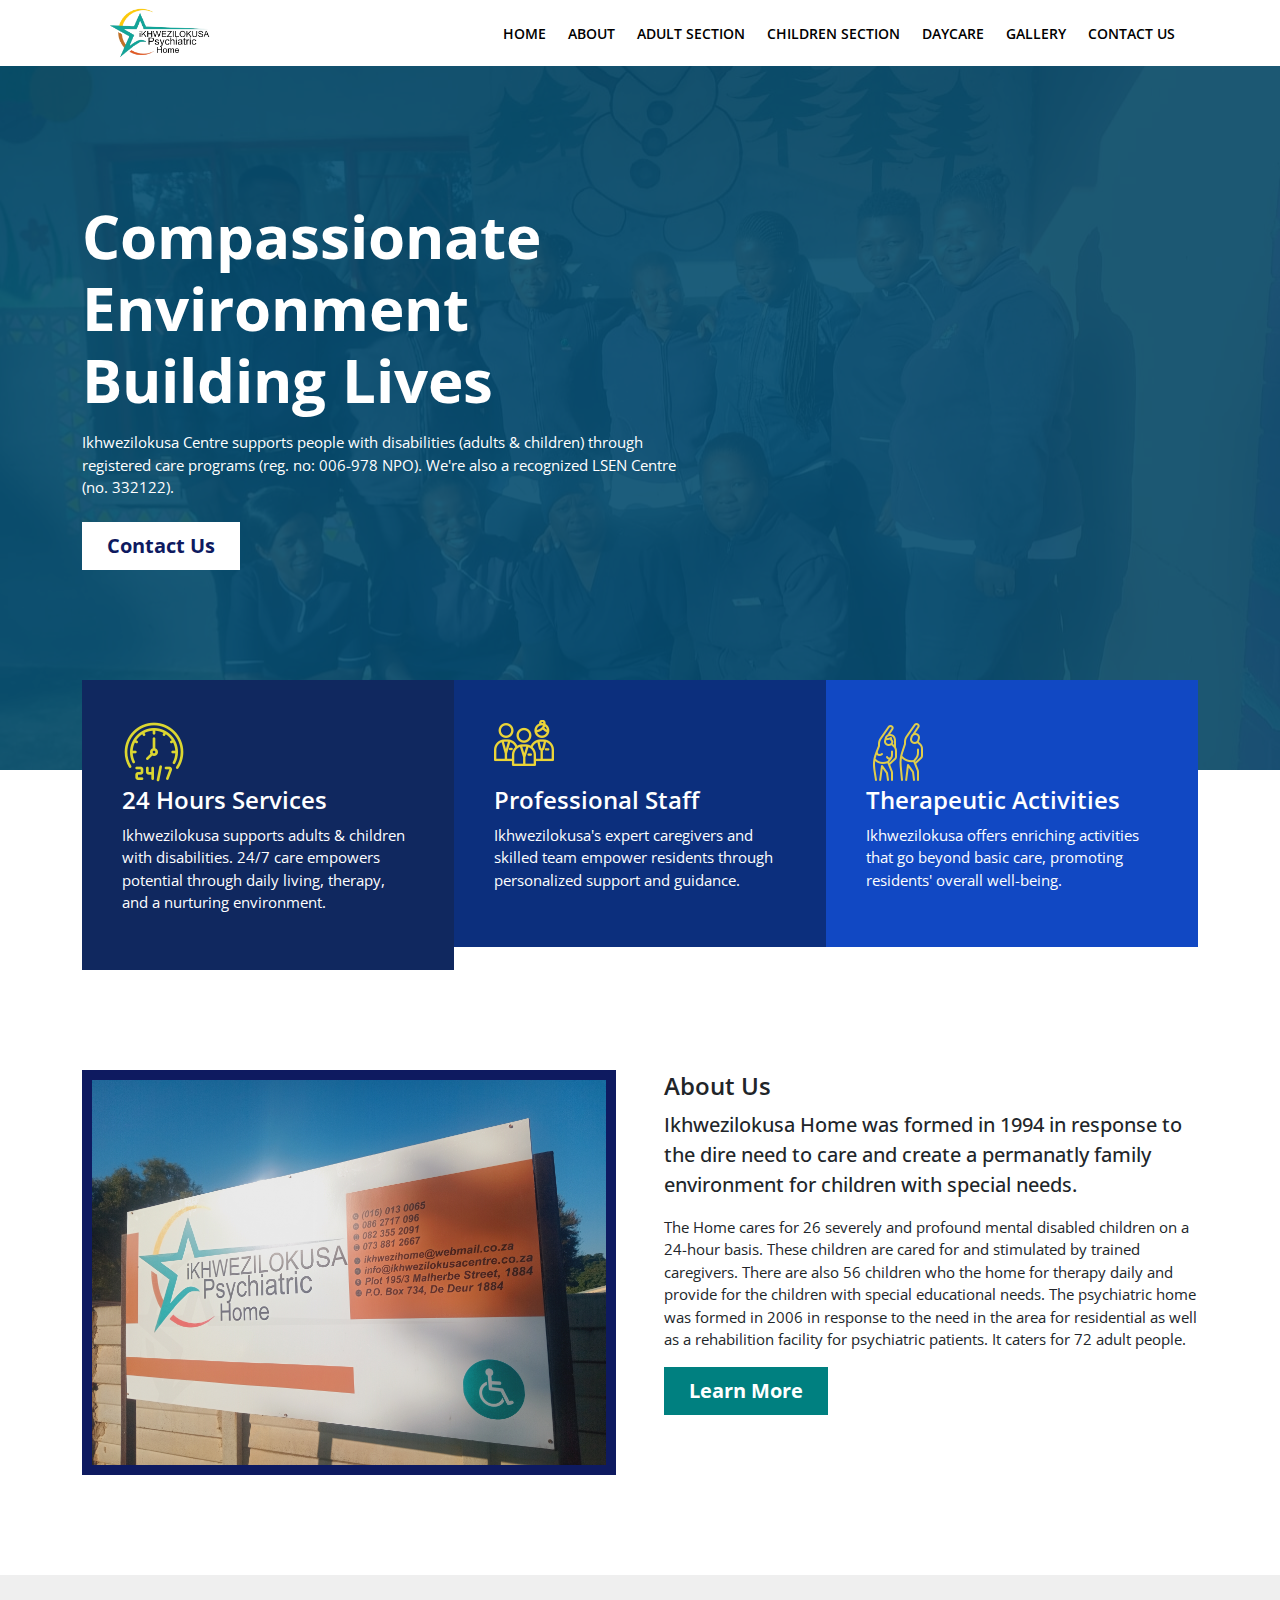
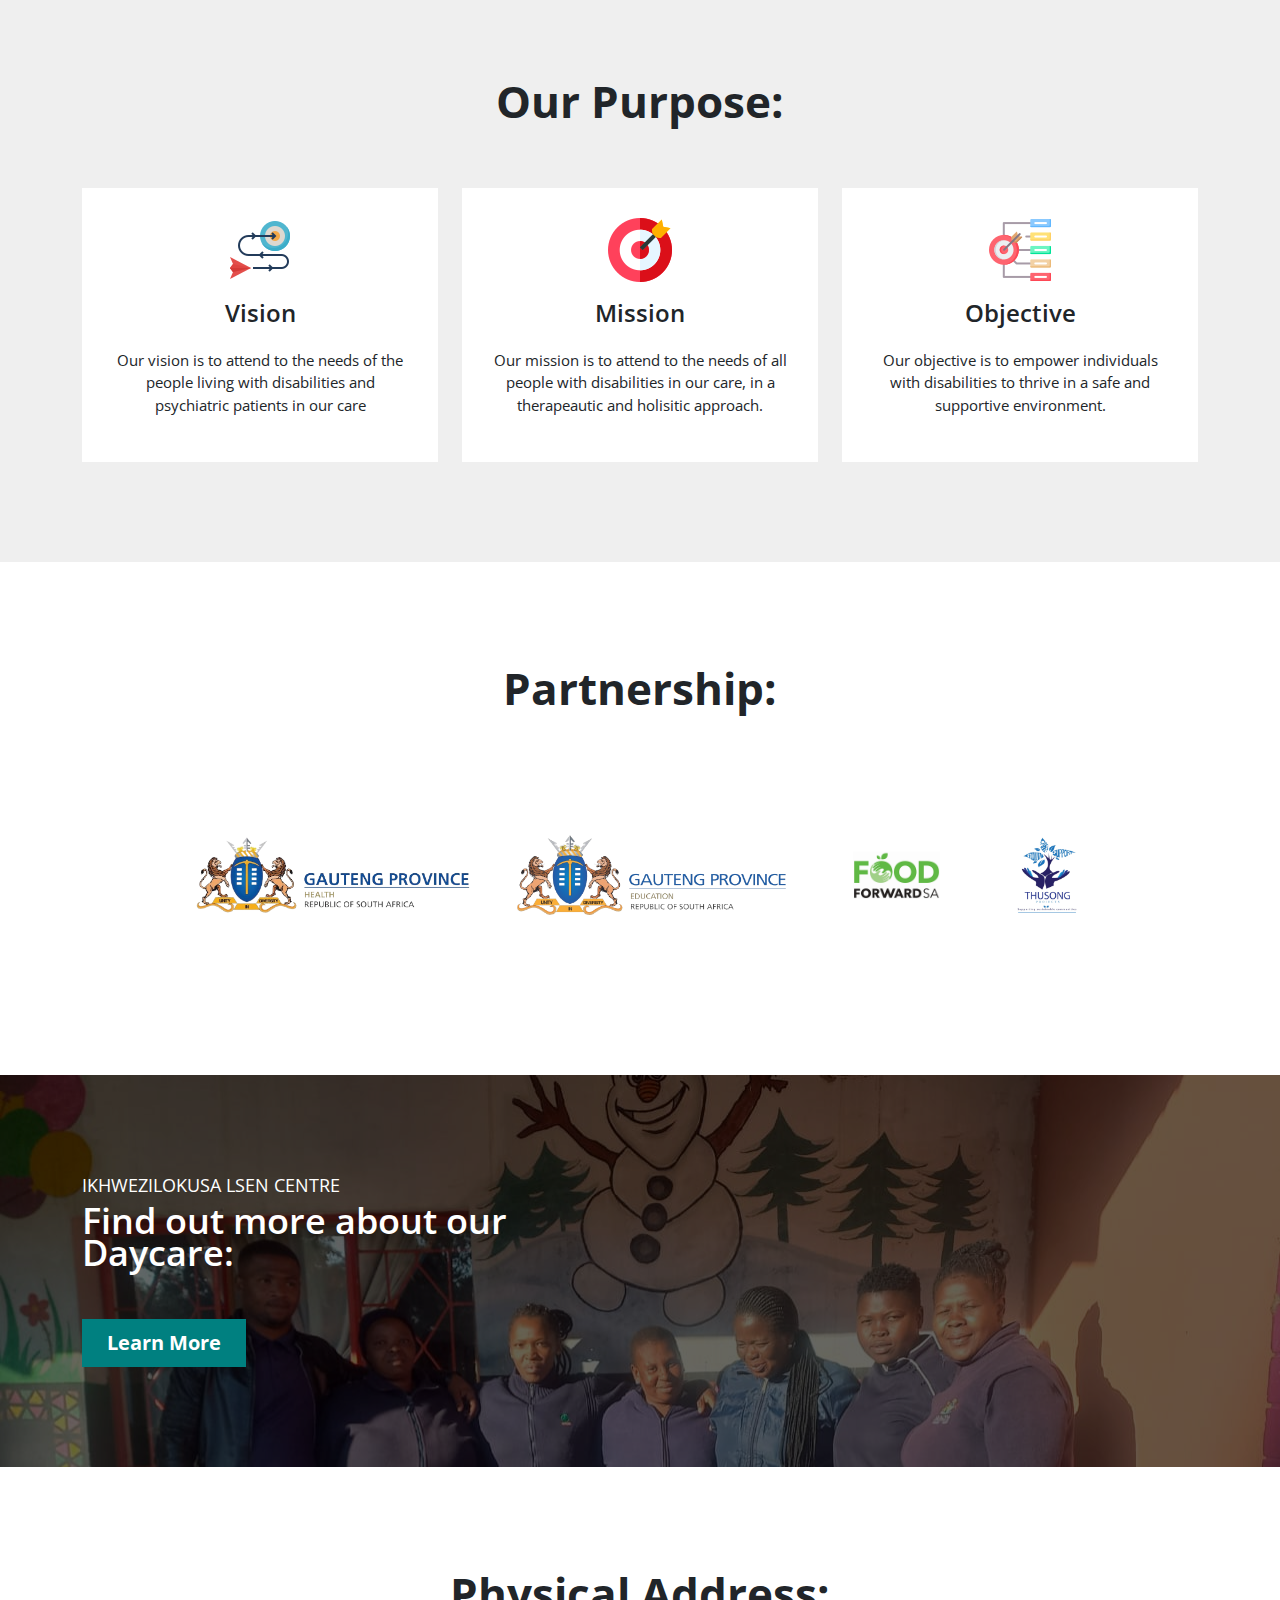
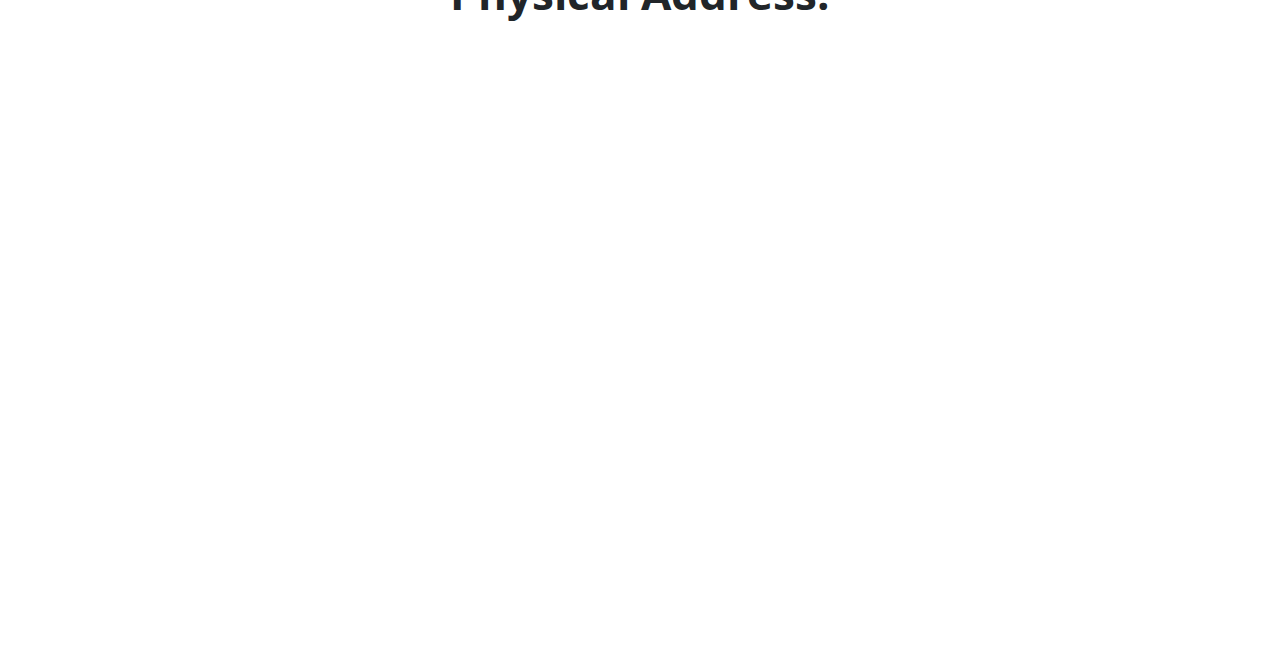
==== index.html @ d89400be "first commit" ====
<!DOCTYPE html>
<html>
  <head>
    <meta charset="utf-8" />
    <!--For responsive		-->
    <meta name="viewport" content="width=device-width, initial-scale=1.0" />

    <title>Ikhwezilokusa</title>
    <link
      rel="shortcut icon"
      href="/images/logo -ikhwezi.png"
      type="image/png"
    />
    <!--Owl Carousel	-->
    <link
      rel="stylesheet"
      href="https://cdnjs.cloudflare.com/ajax/libs/OwlCarousel2/2.3.4/assets/owl.carousel.min.css"
    />
    <link
      rel="stylesheet"
      href="https://cdnjs.cloudflare.com/ajax/libs/OwlCarousel2/2.3.4/assets/owl.theme.default.css"
    />
    <link rel="stylesheet" href="https://cdnjs.cloudflare.com/ajax/libs/font-awesome/6.0.0-beta2/css/all.min.css" integrity="sha512-YWzhKL2whUzgiheMoBFwW8CKV4qpHQAEuvilg9FAn5VJUDwKZZxkJNuGM4XkWuk94WCrrwslk8yWNGmY1EduTA==" crossorigin="anonymous" referrerpolicy="no-referrer" />
    <link
      href="https://fonts.googleapis.com/icon?family=Material+Icons"
      rel="stylesheet"
    />

    <!--Bootstra CSS	-->
    <link rel="stylesheet" href="css/bootstrap.min.css" type="text/css" />

    <!--Custom Style CSS	-->
    <link rel="stylesheet" href="css/style.css" type="text/css" />
  </head>

  <body>
    <!--Start Header	-->
    <header>
      <div class="container">
        <nav class="navbar navbar-expand-lg navbar-light">
          <div class="container-fluid">
            <a class="logos" href="/">
              <img src="images/logo -ikhwezi.png" alt="" />
            </a>
            <button
              class="navbar-toggler"
              type="button"
              data-bs-toggle="collapse"
              data-bs-target="#navbarSupportedContent"
              aria-controls="navbarSupportedContent"
              aria-expanded="false"
              aria-label="Toggle navigation"
            >
              <span class="navbar-toggler-icon"></span>
            </button>
            <div class="collapse navbar-collapse" id="navbarSupportedContent">
              <ul class="navbar-nav ms-auto mb-2 mb-lg-0">
                <li class="nav-item">
                  <a
                    class="nav-link active"
                    aria-current="page"
                    href="#home-section"
                    >Home</a
                  >
                </li>
                <li class="nav-item">
                  <a class="nav-link" href="/about.html">About</a>
                </li>

                <li class="nav-item">
                  <a class="nav-link" href="/adult_section.html">Adult Section</a>
                </li>
                <li class="nav-item">
                  <a class="nav-link" href="/children_section.html"
                    >Children Section</a
                  >
                </li>
                <li class="nav-item">
                  <a class="nav-link" href="#team-section">DAYCARE</a>
                </li>

                 <li class="nav-item">
                  <a class="nav-link" href="#team-section">GALLERY</a>
                </li>

                <li class="nav-item">
                  <a class="nav-link" href="#blog-section">Contact Us</a>
                </li>
              </ul>
            </div>
          </div>
        </nav>
      </div>
    </header>
    <!--End Header	-->

    <!--Start Hero Banner	-->
    <section class="hero-banner" id="home-section">
      <div class="container">
        <div class="row">
          <div class="col-md-12">
            <div class="banner-text-wrap">
              <h1 class="text-white">
                Compassionate Environment <br />
                Building Lives
              </h1>
              <p class="text-white">
                Ikhwezilokusa Centre supports people with disabilities (adults &
                children) through registered care programs (reg. no: 006-978
                NPO). We're also a recognized LSEN Centre (no. 332122).
              </p>
              <a href="#" class="btn btn-white">Contact Us</a>
            </div>
          </div>
        </div>
      </div>
    </section>
    <!--End Hero Banner	-->

    <!--Start Features Section	-->
    <section class="features-section">
      <div class="container">
        <div class="row gx-0">
          <div class="col-md-4">
            <div class="features-box bg1">
              <img src="images/24-hours-support (2).png" alt="" />
              <h3>24 Hours Services</h3>
              <p>
                Ikhwezilokusa supports adults & children with disabilities. 24/7
                care empowers potential through daily living, therapy, and a
                nurturing environment.
              </p>
            </div>
          </div>

          <div class="col-md-4">
            <div class="features-box bg2">
              <img src="images/service.png" alt="" />
              <h3>Professional Staff</h3>
              <p>
                Ikhwezilokusa's expert caregivers and skilled team empower
                residents through personalized support and guidance.
              </p>
            </div>
          </div>

          <div class="col-md-4">
            <div class="features-box bg3">
              <img src="images/old-people.png" alt="" />
              <h3>Therapeutic Activities</h3>
              <p>
                Ikhwezilokusa offers enriching activities that go beyond basic
                care, promoting residents' overall well-being.
              </p>
            </div>
          </div>
        </div>
      </div>
    </section>
    <!--End Features Section	-->

    <!--	Start About Section-->
    <section class="about-section" id="about-section">
      <div class="container">
        <div class="row gx-5">
          <div class="col-md-6">
            <div class="about-media">
              <img src="images/dedeur.jpg" alt="" />
            </div>
          </div>

          <div class="col-md-6">
            <div class="about-info">
              <h3>About Us</h3>
              <p class="lead">
                Ikhwezilokusa Home was formed in 1994 in response to the dire
                need to care and create a permanatly family environment for
                children with special needs.
              </p>
              <p>
                The Home cares for 26 severely and profound mental disabled
                children on a 24-hour basis. These children are cared for and
                stimulated by trained caregivers. There are also 56 children who
                the home for therapy daily and provide for the children with
                special educational needs. The psychiatric home was formed in
                2006 in response to the need in the area for residential as well
                as a rehabilition facility for psychiatric patients. It caters
                for 72 adult people.
              </p>

              <a href="#" class="btn btn-primary">Learn More</a>
            </div>
          </div>
        </div>
      </div>
    </section>
    <!--	End About Section-->

    <!--Start services Section-->
    <section class="services-section" id="services-section">
      <div class="container">
        <div class="row">
          <div class="col-md-12">
            <h2 class="section-title text-center">Our Purpose:</h2>
          </div>

          <div class="col-md-4">
            <div class="services-box">
              <img src="images/target (1).png" alt="" />
              <h3>Vision</h3>
              <p>
                Our vision is to attend to the needs of the people living with disabilities and psychiatric patients in our care  
              </p>
            </div>
          </div>

          <div class="col-md-4">
            <div class="services-box">
              <img src="images/target.png" alt="" />
              <h3>Mission</h3>
              <p>
               Our mission is to attend to the needs of all people with disabilities in our care, in a therapeautic and holisitic approach.
              </p>
            </div>
          </div>

          <div class="col-md-4">
            <div class="services-box">
              <img src="images/objective.png" alt="" />
              <h3>Objective</h3>
              <p>
                Our objective is to empower individuals with disabilities to thrive in a safe and supportive environment.
              </p>
            </div>
          </div>

       
          </div>
        </div>
      </div>
    </section>
    <!--End services Section-->

    

    <!--Start Team Section	-->

    <section class="team-section" id="team-section">
      <div class="container">
        <div class="row">
          <div class="col-md-12">
            <h2 class="section-title text-center">Partnership: </h2>
          </div>
          <div class="logoz">
            <div class="logos-slide">

              <img src="/images/gauteng-health_37_orig-removebg-preview.png" alt="Mental health" />

              <img src="/images/GDE-Logo_2019-removebg-preview.png" alt="GDE" />

              <img src="/images/food-forward.png" alt="Food Forward">

              <img src="/images/thusong.png" alt="Thusong">
            </div>
          </div>
     
        </div>
      </div>
    </section>
    <!--End Team Section	-->

    <!--Start Booking Section-->

    <section class="booking-section bg-overlay" id="booking-section">
      <div class="container">
        <div class="row">
          <div class="col-md-6">
            <div class="form-col">
              <h4>Ikhwezilokusa LSEN Centre</h4>
              <!-- <h3>Get Free Consultation</h3> -->
              <h3>
                Find out more about our Daycare: 
              </h3>
              <a href="#" class="btn btn-primary">Learn More</a>
            </div>

      
          </div>
        </div>
      </div>
    </section>

    <!--End Booking Section-->

    <!--Start Blog 	-->
    <section  class = "team-section">
      
      <div class = "container">
        <div class="col-md-12">
          <h2 class="section-title text-center">Physical Address:</h2>
        </div>
          <div class = "contact-left">
            <div class="block">
              <iframe src="https://www.google.com/maps/embed?pb=!1m18!1m12!1m3!1d3569.7612007433677!2d27.929897076328118!3d-26.52780357723318!2m3!1f0!2f0!3f0!3m2!1i1024!2i768!4f13.1!3m3!1m2!1s0x1e94ff78c5bd7131%3A0x7138de7e9a053150!2sMalherbe%20Rd%2C%20The%20De%20Deur%20Estates%2C%201884!5e0!3m2!1sen!2sza!4v1716122126871!5m2!1sen!2sza" width="600" height="450" style="border:0;" allowfullscreen="" loading="lazy" referrerpolicy="no-referrer-when-downgrade"></iframe>
            </div>
              
          </div>
        
      </div>
  </section>
    <!--End Blog 	-->



    <!--Script-->

    <script src="js/jquery-3.4.1.min.js" type="text/javascript"></script>

    <!--Bootstra JS	-->
    <script src="js/bootstrap.min.js" type="text/javascript"></script>

    <!--Owl Carousel	-->
    <script
      src="https://cdnjs.cloudflare.com/ajax/libs/OwlCarousel2/2.3.4/owl.carousel.min.js"
      type="text/javascript"
    ></script>

    <!--Custom JS	-->
    <script src="js/custom.js" type="text/javascript"></script>

    <script>
      $(".reviews-slide").owlCarousel({
        loop: true,
        margin: 10,
        nav: false,
        responsive: {
          0: {
            items: 1,
          },
          600: {
            items: 1,
          },
          1000: {
            items: 1,
          },
        },
      });
    </script>
  </body>
</html>
---- css/style.css ----
@import url("https://fonts.googleapis.com/css2?family=Open+Sans:ital,wght@0,300;0,400;0,600;0,700;0,800;1,300;1,400;1,600;1,700;1,800&display=swap");
@import url("https://cdnjs.cloudflare.com/ajax/libs/font-awesome/4.7.0/css/font-awesome.min.css");

:root {
  --bg-primary: teal;
  --color-primary: #0e1a60;
}

body {
  font-family: "Open Sans", sans-serif;
  margin: 0px;
  padding: 0px;
  font-size: 15px;
}
a,
a:hover,
a:focus {
  text-decoration: none;
}
ul {
  margin: 0px;
  padding: 0px;
}
li {
  list-style: none;
}
img {
  max-width: 100%;
}
h1,
h2,
h3,
h4,
h5,
h6 {
  font-weight: 700;
}
h2 {
  font-size: 44px;
  margin-bottom: 15px;
}
h3 {
  font-size: 24px;
  line-height: 32px;
  font-weight: 600;
}
section,
.container {
  position: relative;
}
.lead {
  font-weight: 500;
}

.logos {
  display: flex;
  align-items: center; /* Center logo vertically within navbar */
}

.logos img {
  width: auto; /* Allow logo to scale based on content */
  height: 50px; /* Set a fixed height for the logo */
  margin: 0 1rem; /* Adjust margins as needed */
}

/*Header*/

header {
  background: #fff;
  position: absolute;
  width: 100%;
  z-index: 1;
}
header .navbar-expand-lg .navbar-nav .nav-link {
  color: #000000;
  font-size: 16px;
  font-weight: 600;
  text-transform: uppercase;
  padding: 10px 24px;
}

header .navbar-expand-lg .navbar-nav .nav-link:hover {
  color: #866909;
  cursor: pointer;
}

.navbar-light .navbar-nav .nav-link.active,
.navbar-light .navbar-nav .show > .nav-link {
  color: #000000;
}
.navbar-light .navbar-nav .nav-link:focus,
.navbar-light .navbar-nav .nav-link:hover {
  color: #000000;
}

/*Hero Banner*/

.hero-banner {
  background: url("../images/IMG-20240430-WA0004.jpg") no-repeat;
  background-size: cover;
  padding: 200px 0px;
  min-height: 500px;
  position: relative;
}
.hero-banner:before {
  content: "";
  position: absolute;
  width: 100%;
  height: 100%;
  left: 0;
  right: 0;
  top: 0;
  bottom: 0;
  background: rgba(5, 77, 111, 0.91);
}
.banner-text-wrap h1 {
  font-size: 60px;
  font-weight: 700;
}

.btn {
  padding: 8px 24px;
  border-radius: 0px;
  font-size: 20px;
  font-weight: 700;
}

.btn-white {
  background: #fff;
  color: var(--color-primary);
}
.banner-text-wrap {
  max-width: 600px;
}

.banner-text-wrap p {
  margin-bottom: 23px;
  margin-top: 15px;
}

/*Features Section*/
section.features-section {
  margin-top: -90px;
}
.bg1 {
  background: #10285f;
}

.bg2 {
  background: #0c2f7d;
}

.bg3 {
  background: #1148c3;
}

.features-box h3,
.features-box p {
  color: #fff;
}

.features-box {
  padding: 40px;
}

/*About Section*/

section.about-section {
  padding: 100px 0px;
}

.btn-primary {
  background-color: var(--bg-primary);
  border-color: var(--bg-primary);
}
.about-media {
  border: 10px solid var(--color-primary);
}

/*Services Section*/

.section-title {
  margin-bottom: 60px;
}

section.services-section {
  padding: 100px 0px 50px;
  background: #efefef;
}

.services-box {
  background: #fff;
  padding: 30px;
  margin-bottom: 50px;
  text-align: center;
}

.services-box h3 {
  margin: 15px 0px 20px;
}

/*reviews Section*/

.reviews-section {
  background: url("../images/ikwezi.jpg") no-repeat;
  background-size: cover;
  object-fit: contain;
}
.review-media {
  width: 100%;
}

.review-media img {
  width: 100px !important;
  border-radius: 50% !important;
  display: inline-block !important;
}
.bg-overlay:before {
  content: "";
  position: absolute;
  width: 100%;
  height: 100%;
  left: 0;
  top: 0;
  bottom: 0;
  background: rgba(0, 0, 0, 0.6);
}

.reviews-section {
  padding: 100px 0px;
}

.reviews-section h2 {
  color: #fff;
  text-align: center;
}

.review-box {
  color: #fff;
  text-align: center;
  max-width: 700px;
  margin: 0px auto;
}

.review-box p {
  font-size: 18px;
  margin: 26px 0px 26px;
}

.review-box h4 {
  text-transform: uppercase;
}

.review-box h5 {
  font-weight: 500;
  font-size: 14px;
}

/*team Section*/

section.team-section {
  padding: 100px 0px;
}

.team-box {
}

.team-info {
  text-align: center;
}

.team-info h3 {
  margin-top: 26px;
  margin-bottom: 0;
}

ul.team-social li {
  display: inline-block;
}

ul.team-social li a {
  width: 35px;
  height: 35px;
  border: 1px solid var(--color-primary);
  display: inline-block;
  text-align: center;
  line-height: 35px;
  color: var(--color-primary);
}

/*Booking Section*/

.booking-section {
  background: url("../images/IMG-20240430-WA0004.jpg") no-repeat;
  background-size: cover;
  padding: 100px 0px;
}
.form-control {
  border-radius: 0;
  height: 60px;
}

.form-group {
  margin-bottom: 10px;
}

textarea {
  height: 224px !important;
}

.form-col h4 {
  text-transform: uppercase;
  color: #fff;
  font-size: 18px;
  font-weight: 400;
}

.form-col h3 {
  font-size: 36px;
  color: #fff;
  margin: 7px 0px 50px;
}

.form-col p {
  font-size: 36px;
  color: #fff;
  margin: 7px 0px 50px;
}

/*Blog Section*/

section.blog-section {
  padding: 100px 0px;
}

.blog-info h3 a {
  color: #000;
}

ul.meta li {
  display: inline-block;
}

.blog-info p {
  margin-top: 20px;
}

.blog-media {
  margin-bottom: 17px;
}

.blog-box {
  padding: 20px;
  box-shadow: 0px 0px 10px rgba(0, 0, 0, 0.11);
}

/*Footer */

footer {
  background: var(--bg-primary);
  padding: 100px 0px;
  color: #fff;
}

ul.footer-address li i {
  position: absolute;
  left: 0;
  top: 10px;
  font-size: 22px;
}

ul.footer-address li {
  position: relative;
  padding-left: 35px;
}

ul.footer-address li a {
  color: #fff;
}

.footer-widget h3 {
  margin-bottom: 30px;
}

ul.footer-menu li a {
  color: #fff;
  font-size: 16px;
  margin-bottom: 8px;
  display: inline-block;
}

/*Responsive css*/

@media (min-width: 992px) and (max-width: 1400px) {
  header .navbar-expand-lg .navbar-nav .nav-link {
    padding: 10px 11px;
    font-size: 14px;
  }
}

@media (max-width: 991px) {
  .navbar-toggler-icon {
    background: #fff;
    padding: 20px;
  }

  .navbar-toggler:focus {
    box-shadow: none;
  }
  .reviews-section {
    padding: 40px 0px;
  }

  .section-title {
    font-size: 26px;
    margin-bottom: 30px;
  }

  .review-box p {
    font-size: 15px;
  }

  .banner-text-wrap h1 {
    font-size: 39px;
  }
  .team-box {
    margin-bottom: 40px;
  }
  .hero-banner {
    padding: 137px 0px;
    min-height: auto;
  }

  .booking-section {
    padding: 40px 0px;
  }

  footer {
    padding: 40px 10px;
  }

  section.blog-section {
    padding: 40px 0px;
  }

  section.team-section {
    padding: 30px 0px;
  }

  section.services-section {
    padding: 30px 0px;
  }

  .services-box {
    margin-bottom: 20px;
  }

  .about-media {
    margin-bottom: 30px;
  }

  .features-box {
    margin-bottom: 30px;
  }

  section.about-section {
    padding: 30px 0px 40px;
  }
}

/* banner */

.banner {
  background-color: teal; /* Teal green background */
  display: flex; /* Center content horizontally */
  justify-content: center; /* Horizontally center icons and text */
  padding: 1rem; /* Add some padding for better spacing */
}

.banner-content {
  text-align: center; /* Center text vertically */
}

.banner__icon {
  display: inline-block; /* Allow icons to stay next to text */
  margin-right: 1rem; /* Space between icon and text */
  font-size: 1.2rem; /* Adjust icon size as needed */
  color: white; /* White icons for visibility */
}

.banner__text {
  display: flex; /* Make text elements behave like a row */
  flex-wrap: wrap; /* Wrap text to next line on mobile */
  justify-content: center; /* Center text horizontally */
  align-items: center; /* Vertically center text elements */
}

.banner__text span {
  margin-right: 2rem; /* More spacing between text elements */
  color: white; /* White text */
}

/* Media query for responsive design (adjust breakpoints as needed) */
@media only screen and (max-width: 768px) {
  .banner__text span {
    margin-right: 1rem; /* Reduce spacing on smaller screens */
    font-size: 0.8rem; /* Adjust font size for smaller screens */
  }
}

/* Base styles */
.logoz {
  overflow: hidden;
  padding: 60px 0;
  background: white;
  display: flex;
  justify-content: center; /* Center the items horizontally */
}

.logos-slide {
  white-space: nowrap;
  animation: slide 5s linear infinite; /* Adjust timing as needed */
}

.logos-slide img {
  height: 80px;
  margin: 0 20px; /* Adjust margin as needed */
}

/* Media queries for responsiveness */
@media only screen and (max-width: 768px) {
  .logos-slide img {
    height: 60px; /* Decrease the height for smaller screens */
    margin: 0 10px; /* Adjust margin as needed */
  }
}

@media only screen and (max-width: 576px) {
  .logoz {
    padding: 40px 0; /* Decrease padding for smaller screens */
  }

  .logos-slide img {
    height: 50px; /* Decrease the height further for smaller screens */
    margin: 0 5px; /* Adjust margin as needed */
  }
}

.contact-left iframe {
  width: 450px;
  height: 450px;
  -o-object-fit: cover;
  object-fit: cover;
}

.block {
  flex: 1; /* Blocks take up equal width */
  padding: 10px;
  margin: 5px;
  border: 1px solid #ffffff;
  border-radius: 5px;
  background-color: hsl(0, 0%, 100%);
  text-align: center;
}

.rowzay {
  width: 80%;
  max-width: 1170px;
  display: grid;
  grid-template-columns: repeat(2, 1fr);
  grid-gap: 50px;
  overflow-x: hidden;
  padding: 1rem 0;
}

.rowzay .imgWrapper {
  width: 100%;
  height: auto;  /* Adjust height as needed */
  overflow: hidden;
  margin: 0 auto;  /* Center image on mobile */
}

.rowzay .imgWrapper img {
  width: 100%;
  height: 100%;
  object-fit: cover;
  transition: 0.3s;
}

.rowzay .imgWrapper:hover img {
  transform: scale(1.25);
}

.rowzay .contentWrapper {
  width: 100%;
  display: flex;
  justify-content: center;
  align-items: center;
  padding-left: 30px;
}

.rowzay .contentWrapper span.textWrapper {
  display: block;
  font-size: 20px;
  text-transform: capitalize;
  display: flex;
  justify-content: flex-start;
  align-items: center;
  gap: 15px;
  margin-bottom: 20px;
}

.rowzay .contentWrapper span.textWrapper span {
  display: inline-block;
  background: #383f47;
  width: 70px;
  height: 5px;
}

.rowzay .contentWrapper h2 {
  font-size: 40px;
  font-weight: 700;
  color: #383f47;
  padding-bottom: 20px;
}

.rowzay .contentWrapper p {
  font-size: 16px;
  line-height: 25px;
  padding-bottom: 25px;
}

@media (max-width: 991px) {
  .rowzay {
    grid-template-columns: 1fr;
    grid-gap: 50px;
  }

  .rowzay .contentWrapper {
    padding-left: 0;
  }
}

@media (max-width: 768px) {
  .rowzay {
    width: 90%;
  }

  .rowzay .contentWrapper h2 {
    font-size: 30px;
    padding-bottom: 20px;
  }

  .rowzay .contentWrapper p {
    line-height: 24px;
  }
}


@media (max-width:575px){

  .rowzay .contentWrapper {
    display: flex;  /* Use flexbox for mobile */
    justify-content: center;  /* Center button horizontally */
    align-items: center;  /* Center button vertically (optional) */
    padding-left: 0;  /* Remove left padding on mobile */
  }
  

  .rowzay .contentWrapper a {
    font-size: 15px;
    padding: 15px 40px;
  }
  .rowzay .contentWrapper h2 {
    font-size: 25px;
    text-align: center;
  }

  .rowzay .contentWrapper p {
    font-size: 15px;
    line-height: 22px;
    text-align: center;
  }

  .rowzay .contentWrapper a{
    font-size: 15px;
    padding: 15px 40px;
    align-items: center;
  }
}

hr{
  margin:60px;
}
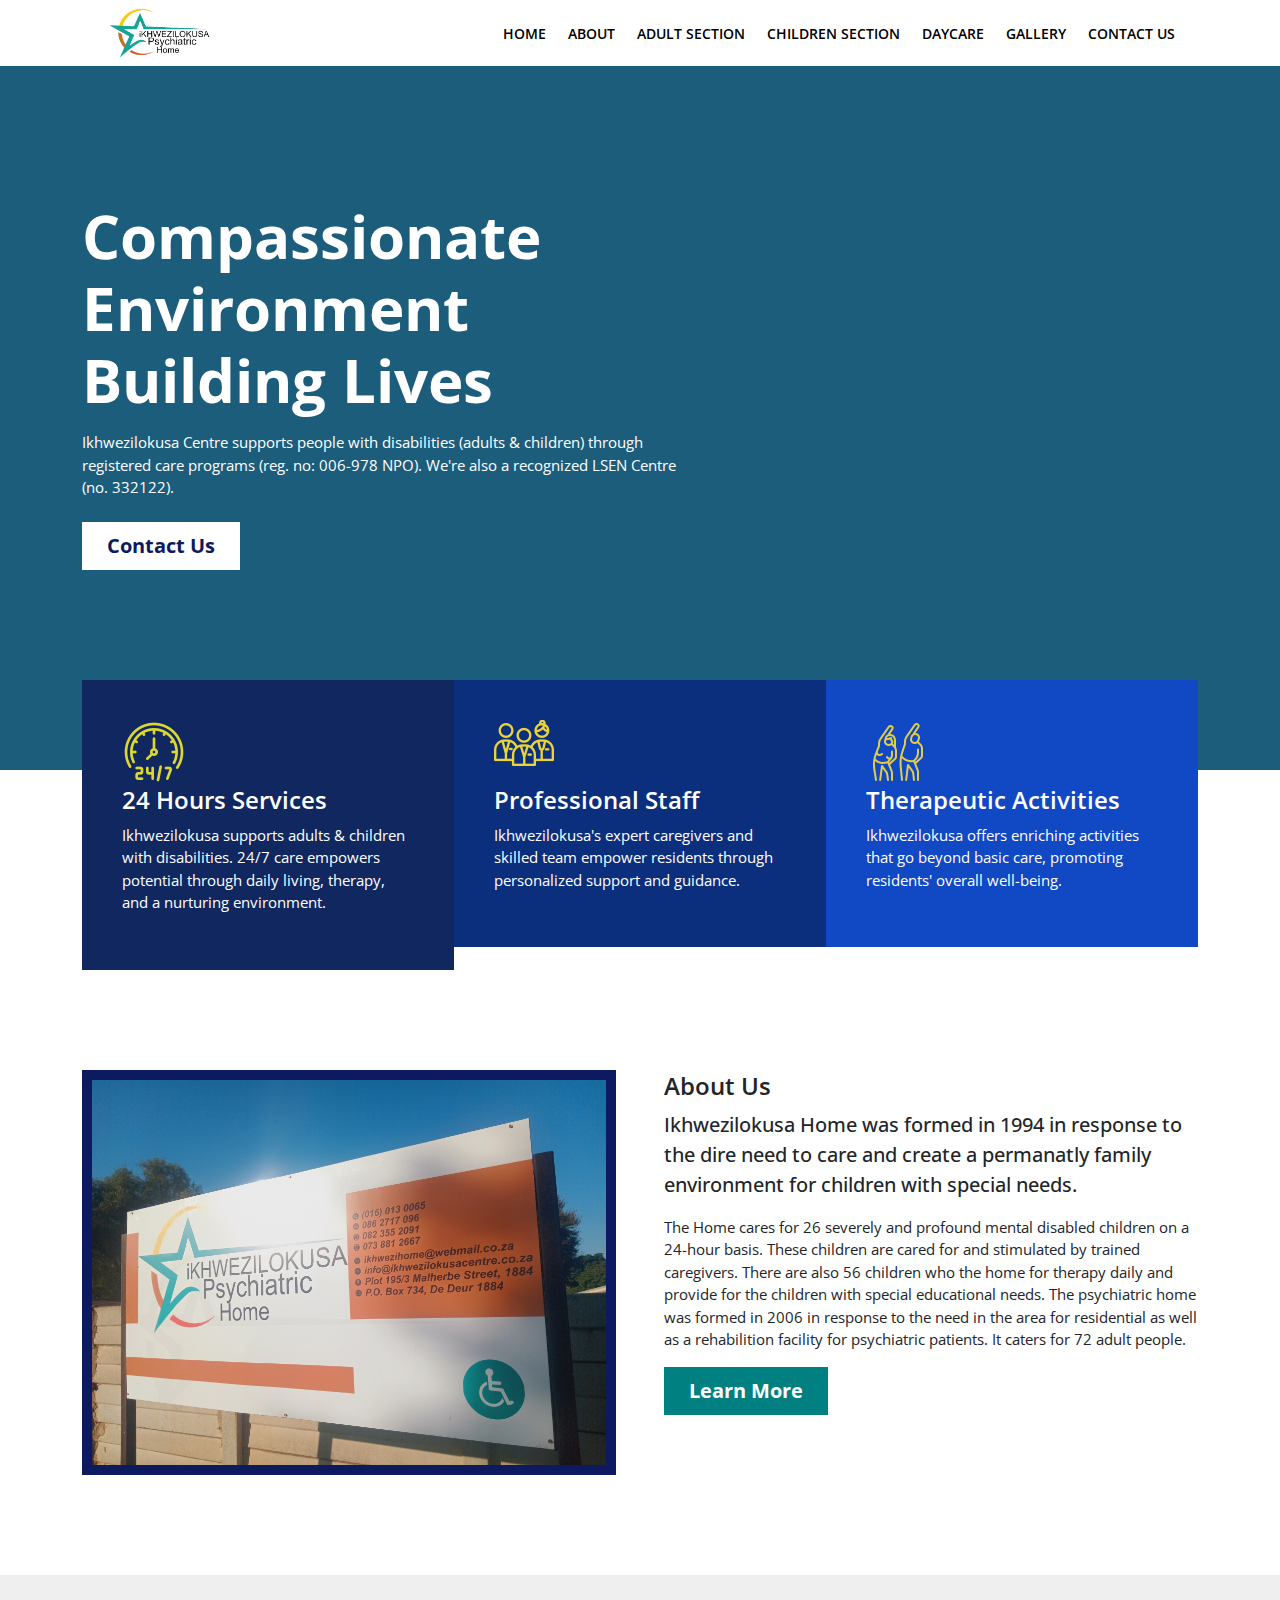
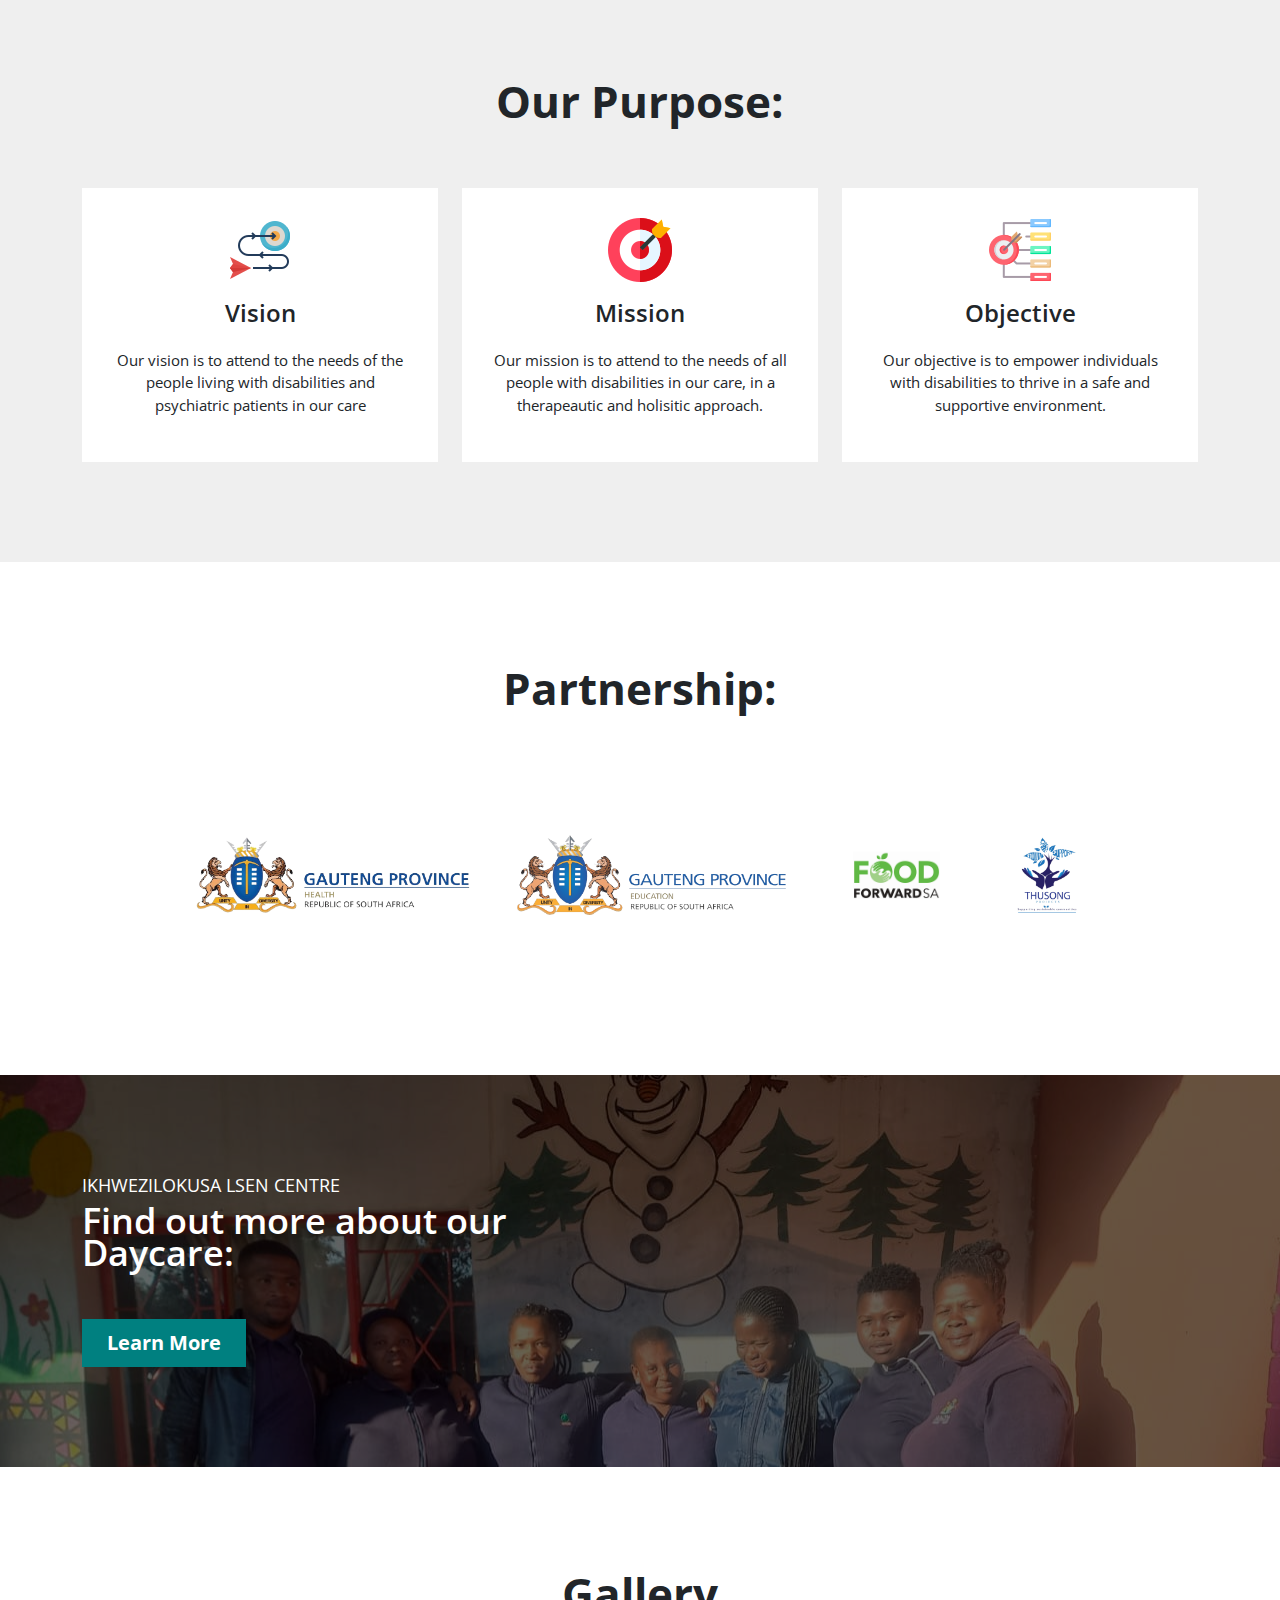
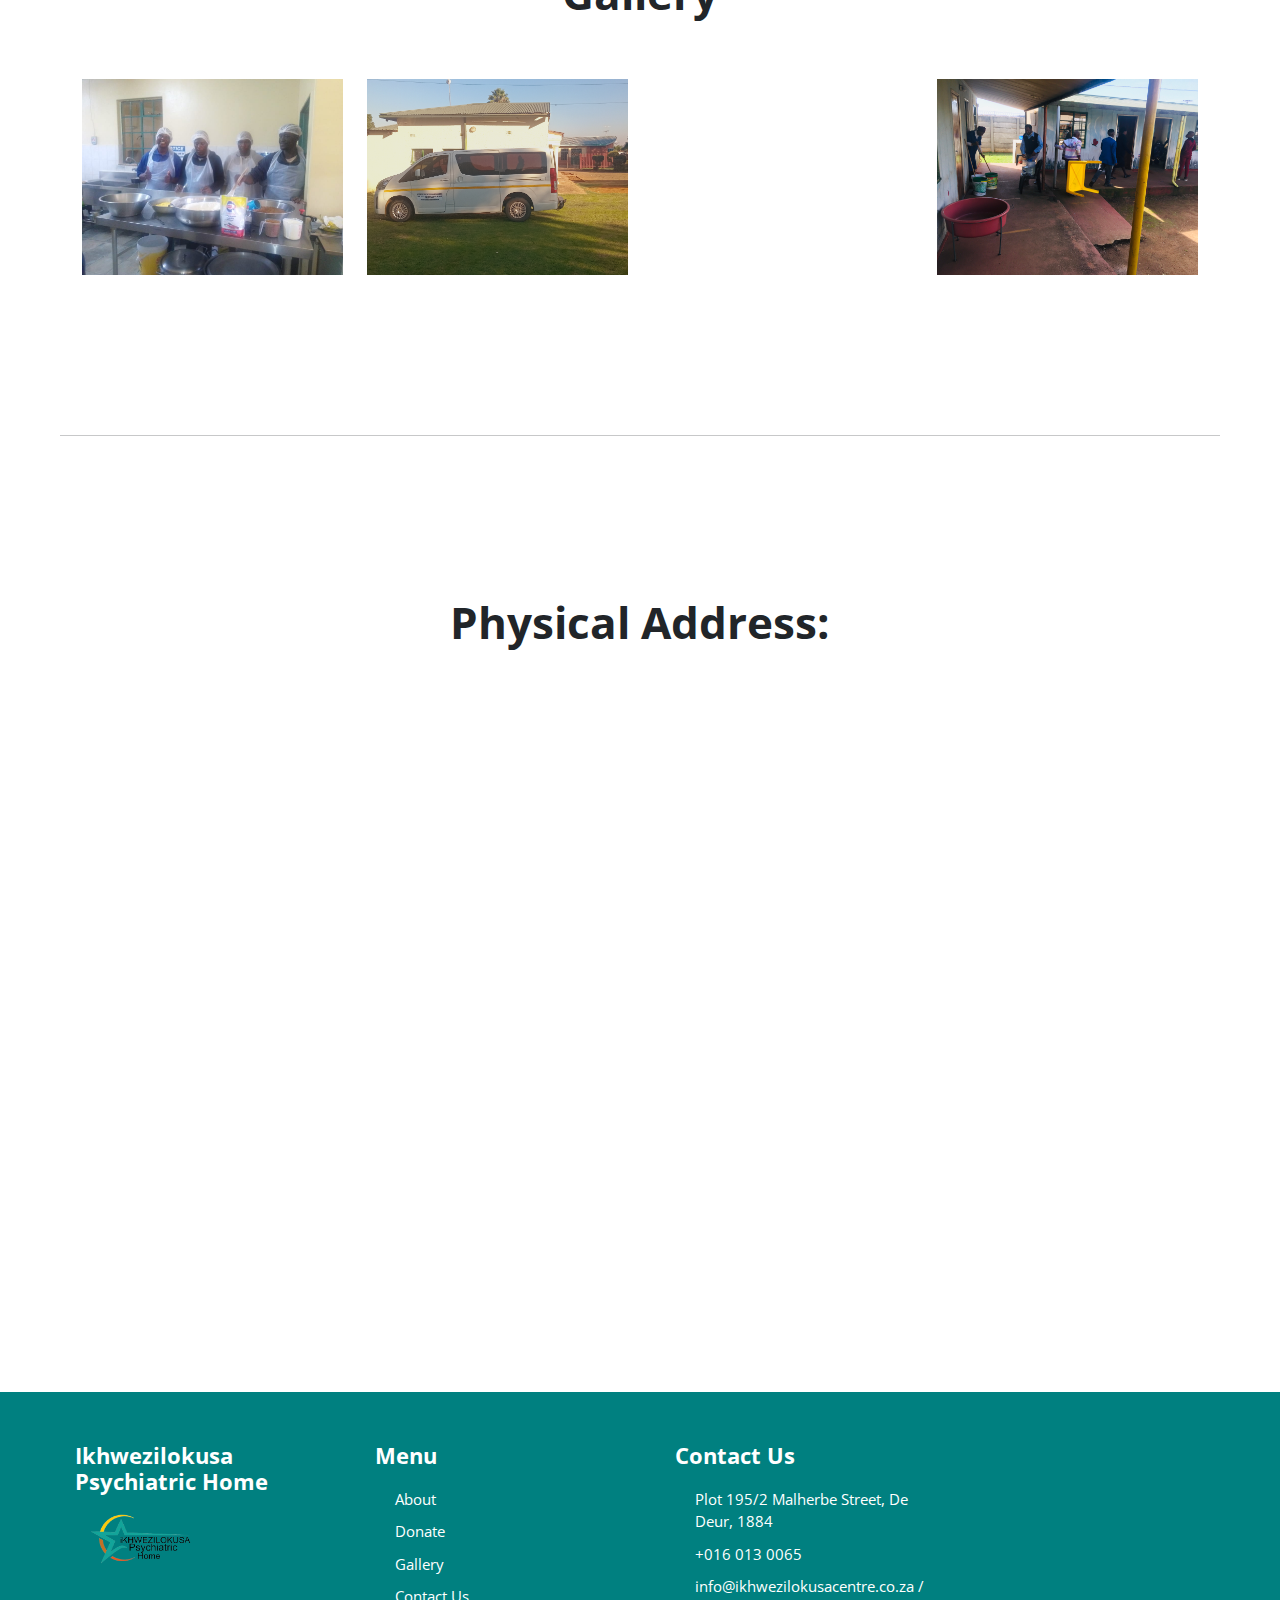
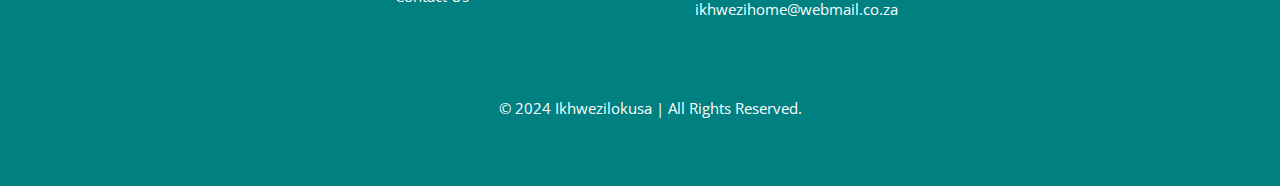
==== commit e8305d3f: "first commit" ====
--- a/index.html
+++ b/index.html
@@ -59,7 +59,7 @@
                   <a
                     class="nav-link active"
                     aria-current="page"
-                    href="#home-section"
+                    href="/"
                     >Home</a
                   >
                 </li>
@@ -76,15 +76,15 @@
                   >
                 </li>
                 <li class="nav-item">
-                  <a class="nav-link" href="#team-section">DAYCARE</a>
+                  <a class="nav-link" href="/Daycare.html">DAYCARE</a>
                 </li>
 
                  <li class="nav-item">
-                  <a class="nav-link" href="#team-section">GALLERY</a>
-                </li>
-
-                <li class="nav-item">
-                  <a class="nav-link" href="#blog-section">Contact Us</a>
+                  <a class="nav-link" href="/gallery.html">GALLERY</a>
+                </li>
+
+                <li class="nav-item">
+                  <a class="nav-link" href="/contact-us.html">Contact Us</a>
                 </li>
               </ul>
             </div>
@@ -109,7 +109,7 @@
                 children) through registered care programs (reg. no: 006-978
                 NPO). We're also a recognized LSEN Centre (no. 332122).
               </p>
-              <a href="#" class="btn btn-white">Contact Us</a>
+              <a href="/contact-us.html" class="btn btn-white">Contact Us</a>
             </div>
           </div>
         </div>
@@ -188,7 +188,7 @@
                 for 72 adult people.
               </p>
 
-              <a href="#" class="btn btn-primary">Learn More</a>
+              <a href="/about.html" class="btn btn-primary">Learn More</a>
             </div>
           </div>
         </div>
@@ -268,7 +268,7 @@
       </div>
     </section>
     <!--End Team Section	-->
-
+ 
     <!--Start Booking Section-->
 
     <section class="booking-section bg-overlay" id="booking-section">
@@ -281,7 +281,7 @@
               <h3>
                 Find out more about our Daycare: 
               </h3>
-              <a href="#" class="btn btn-primary">Learn More</a>
+              <a href="/Daycare.html" class="btn btn-primary">Learn More</a>
             </div>
 
       
@@ -289,9 +289,59 @@
         </div>
       </div>
     </section>
-
+   
+    <section class="team-section" id="team-section">
+      <div class="container">
+          <div class="row">
+               <div class="col-md-12">
+                   <h2 class="section-title text-center">Gallery</h2>
+              </div>
+              
+              
+              <div class="col-md-3">
+                  <div class="team-box">
+                      <div class="team-media">
+                           <img src="images//PHOTO-2023-08-22-10-48-10 (1).jpg" alt="" >
+                      </div>
+                  
+                  </div>
+              </div>
+              
+          <div class="col-md-3">
+                  <div class="team-box">
+                      <div class="team-media">
+                           <img src="images/centre.jpg" alt="" >
+                      </div>
+              
+                  </div>
+              </div>
+              
+              
+               <div class="col-md-3">
+                  <div class="team-box">
+                      <div class="team-media">
+                           <img src="images/20240418_080003 (1).jpg" alt="" >
+                      </div>
+                    
+                  </div>
+              </div>
+              
+              
+               <div class="col-md-3">
+                  <div class="team-box">
+                      <div class="team-media">
+                           <img src="images/IMG_E1207.JPG" alt="" >
+                      </div>
+                
+                  </div>
+              </div>
+              
+              
+          </div>
+     </div>
+ </section>
     <!--End Booking Section-->
-
+    <hr>
     <!--Start Blog 	-->
     <section  class = "team-section">
       
@@ -309,8 +359,60 @@
       </div>
   </section>
     <!--End Blog 	-->
-
-
+    <footer class="footer-area">
+
+      <div class="main">
+        <div class="footerz">
+    
+          <div class="single-footer">
+            <h4>Ikhwezilokusa Psychiatric Home</h4>
+          
+            <div class="single-footer">
+              <a class="logos" href="/">
+                <img src="images/logo -ikhwezi.png" alt="" />
+              </a>
+            </div>
+            <div class="footer-social py-2">
+              <img src="/img/gde.png" alt="">
+            </div>
+          </div>
+    
+          <div class="single-footer">
+            <h4>Menu</h4>
+            <ul>
+              <li><a href="/about.html"><i class="fa-regular fa-circle-right"></i>About</a></li>
+              <li><a href="/donate.html"><i class="fa-regular fa-circle-right"></i>Donate</a></li>
+              <li><a href="/gallery.html"><i class="fa-regular fa-circle-right"></i>Gallery</a></li>
+              <li><a href="/contact-us.html"><i class="fa-regular fa-circle-right"></i>Contact Us</a></li>
+            </ul>
+          </div>
+    
+      
+    
+          <div class="single-footer">
+            <h4>Contact Us</h4>
+            <ul>
+              <li><a href="#"><i class="fa-solid fa-map-location-dot"></i> Plot 195/2 Malherbe Street, De Deur, 1884
+                </a></li>
+              <li><a href="#"><i class="fa-solid fa-square-phone"></i> +016 013 0065 </a></li>
+              <li><a href="#"><i class="fa-solid fa-envelope"></i> info@ikhwezilokusacentre.co.za / ikhwezihome@webmail.co.za</a></li>
+            </ul>
+          </div>
+    
+
+          <div class="single-footer map-container"> <iframe
+            src="https://www.google.com/maps/embed?pb=!1m18!1m12!1m3!1d3569.7612007433677!2d27.929897076328118!3d-26.52780357723318!2m3!1f0!2f0!3f0!3m2!1i1024!2i768!4f13.1!3m3!1m2!1s0x1e94ff78c5bd7131%3A0x7138de7e9a053150!2sMalherbe%20Rd%2C%20The%20De%20Deur%20Estates%2C%201884!5e0!3m2!1sen!2sza!4v1716122126871!5m2!1sen!2sza"
+            width="400" height="200" style="border:0;" allowfullscreen="" loading="lazy"
+            referrerpolicy="no-referrer-when-downgrade"></iframe>
+        </div>
+        </div>
+    
+        <div class="copies">
+          <p>&copy; 2024 Ikhwezilokusa | All Rights Reserved.</p>
+        </div>
+      </div>
+    </footer>
+    
 
     <!--Script-->
 
--- a/css/style.css
+++ b/css/style.css
@@ -96,7 +96,7 @@
 /*Hero Banner*/
 
 .hero-banner {
-  background: url("../images/IMG-20240430-WA0004.jpg") no-repeat;
+  background: url("../images/20240418_080003\ \(1\).jpg") no-repeat;
   background-size: cover;
   padding: 200px 0px;
   min-height: 500px;
@@ -519,7 +519,7 @@
 
 .logos-slide {
   white-space: nowrap;
-  animation: slide 5s linear infinite; /* Adjust timing as needed */
+  /* Adjust timing as needed */
 }
 
 .logos-slide img {
@@ -691,4 +691,893 @@
 
 hr{
   margin:60px;
+}
+.pdf-viewer {
+  width: 100%; /* Set width to 100% for responsiveness */
+  height: 690px; /* Adjust the height as needed */
+  border: 1px solid #ccc;
+  margin-top: 30px;
+  padding: 10px;
+  overflow: auto;
+}
+
+.pdf-viewer iframe {
+  width: 100%; /* Inherit width from .pdf-viewer for responsiveness */
+  height: 100%; /* Maintain 100% height for aspect ratio */
+}
+@media only screen and (max-width: 768px) {
+  /* Styles for mobile devices */
+  .element {
+    width: 100%; /* Example: Make elements full width on mobile */
+  }
+}
+
+@media only screen and (min-width: 768px) and (max-width: 1024px) {
+  /* Styles for tablets */
+  .element {
+    width: 70%; /* Example: Adjust element width for tablets */
+  }
+}
+
+@media only screen and (min-width: 1024px) {
+  /* Styles for desktops */
+  .element {
+    width: 80%; /* Example: Adjust element width for desktops */
+  }
+}
+
+@media only screen and (max-width: 768px) {
+  .pdf-viewer {
+    height: 500px; /* Adjust height for mobile */
+  }
+}
+
+.heading {
+  /* Style your heading here (font size, weight, etc.) */
+  font-family: "Great Vibes", cursive;
+  position: relative;
+}
+
+.heading:after {
+  content: "";
+  display: block;
+  width: 100%;
+  height: 2px; /* Adjust height for line thickness */
+  background-color: #ccc; /* Adjust color for underline */
+  position: absolute;
+  bottom: -5px; /* Adjust position for underline placement */
+  left: 0;
+}
+
+@media only screen and (max-width: 768px) {
+  .row {
+    display: flex; /* Make the row a flex container */
+    flex-direction: column; /* Stack elements vertically */
+    gap: 29px; /* Adjust spacing between elements */
+  }
+}
+
+@media only screen and (max-width: 768px) {
+  .col-md-6 {
+    margin-bottom: 7px; /* Adjust spacing as needed */
+  }
+}
+
+.info-item .material-icons {
+ color: #008080;
+}
+
+.contact-info {
+  display: flex; /* Make contact-info a flex container */
+  flex-direction: column; /* Stack items vertically by default */
+}
+
+.info-item {
+  margin-bottom: 5px; /* Add some spacing between items */
+}
+
+.info-item.d-flex {
+  /* Override default behavior for mobile responsiveness */
+  flex-direction: row; /* Make items display horizontally on mobile */
+  align-items: center; /* Vertically align icon and text */
+}
+
+.material-icons {
+  margin-right: 5px; /* Add spacing between icon and text */
+}
+
+/**********************************************************
+  Wrapper Start
+**********************************************************/
+.wrapper {
+  width: 100vw;
+  height: 100vh;
+  display: flex;
+  justify-content: center;
+  align-items: center;
+  flex-direction: column;
+  background-image: linear-gradient(80deg, #dbdada, #ffffffeb);
+}
+
+
+/**********************************************************
+  Slider Container Start
+**********************************************************/
+.slider-container {
+  max-width: 800px;
+  width: 80%;
+  aspect-ratio: 1000/667;
+  overflow: hidden;
+  box-shadow: 30px 40px 40px #00000063;
+  /* border: 2rem solid rgba(255, 255, 255, 0.196); */
+  transition: all .3s linear;
+  cursor: pointer;
+  position: relative;
+}
+
+
+.slider-container h1 {
+  white-space: nowrap;
+  position: absolute;
+  top: 50%;
+  transform: translateY(-50%);
+  letter-spacing: .5rem;
+  text-transform: uppercase;
+  font-family: Arial, Helvetica, sans-serif;
+  font-size: 13rem;
+  -webkit-text-stroke-width: 1px;
+  -webkit-text-stroke-color: rgba(255, 255, 255, 0);
+  -webkit-text-fill-color: rgba(255, 255, 255, 0);
+  transition: all .2s linear;
+  animation: scroll 8s linear infinite;
+}
+
+
+@media (hover:hover) {
+  .slider-container:hover>h1 {
+    -webkit-text-stroke-color: rgb(255, 255, 255);
+    -webkit-text-fill-color: rgba(255, 255, 255, 0.103);
+  }
+}
+
+@keyframes scroll {
+  from {
+    left: 100%;
+  }
+
+  to {
+    left: -150%;
+  }
+
+}
+
+
+/**********************************************************
+   Images Container Start
+**********************************************************/
+.images-container {
+  width: calc(100% * var(--numberOfImgs));
+  height: 100%;
+  display: flex;
+  animation: slide var(--animation-duration) linear infinite;
+  transition: all .4s linear;
+}
+
+
+@keyframes slide {
+  0% {
+    margin-left: 0;
+  }
+
+  15% {
+    margin-left: 0;
+  }
+
+  18% {
+    margin-left: -100%;
+
+  }
+
+  33% {
+    margin-left: -100%;
+  }
+
+  36% {
+    margin-left: -200%;
+
+  }
+
+  51% {
+    margin-left: -200%;
+  }
+
+  54% {
+    margin-left: -300%;
+
+  }
+
+  69% {
+    margin-left: -300%;
+
+  }
+
+  72% {
+    margin-left: -400%;
+
+  }
+
+  87% {
+    margin-left: -400%;
+  }
+
+
+  90% {
+    margin-left: -500%;
+  }
+
+  100% {
+    margin-left: -500%;
+
+  }
+}
+
+
+.images-container img {
+  width: calc(100% / var(--numberOfImgs));
+  height: 100%;
+}
+
+
+/**********************************************************
+   Indicators Start
+**********************************************************/
+.indicators {
+  margin-top: 2rem;
+  display: flex;
+  align-items: center;
+  gap: 1.5rem;
+}
+
+.indicator {
+  width: var(--indicator-width);
+  height: 1.5rem;
+  border-radius: var(--indicator-radius);
+  border: 2px solid var(--indicator-active-color);
+  cursor: pointer;
+  transition: all .2s linear;
+  animation: active var(--animation-duration) linear infinite;
+}
+
+
+/**********************************************************
+   Keyframes for Indicator-1
+**********************************************************/
+.indicator-1 {
+  animation: indi1 var(--animation-duration) linear infinite;
+}
+
+@keyframes indi1 {
+  0% {
+    background-color: var(--indicator-active-color);
+    width: var(--indicator-active-width);
+    border-radius: var(--indicator-active-radius);
+  }
+
+  15% {
+    background-color: var(--indicator-active-color);
+    width: var(--indicator-active-width);
+    border-radius: var(--indicator-active-radius);
+  }
+
+  18% {
+    background-color: var(--indicator-color);
+    width: var(--indicator-width);
+    border-radius: var(--indicator-radius);
+
+  }
+
+  90% {
+    background-color: var(--indicator-color);
+    width: var(--indicator-width);
+    border-radius: var(--indicator-radius);
+
+  }
+
+  91% {
+    background-color: var(--indicator-active-color);
+    width: var(--indicator-active-width);
+    border-radius: var(--indicator-active-radius);
+  }
+
+  100% {
+    background-color: var(--indicator-active-color);
+    width: var(--indicator-active-width);
+    border-radius: var(--indicator-active-radius);
+
+  }
+
+}
+
+
+/**********************************************************
+   Keyframes for Indicator-2
+**********************************************************/
+.indicator-2 {
+  animation: indi2 var(--animation-duration) linear infinite;
+}
+
+
+@keyframes indi2 {
+  0% {
+    background-color: var(--indicator-color);
+    width: var(--indicator-width);
+    border-radius: var(--indicator-radius);
+  }
+
+  15% {
+    background-color: var(--indicator-color);
+    width: var(--indicator-width);
+    border-radius: var(--indicator-radius);
+  }
+
+  18% {
+    background-color: var(--indicator-active-color);
+    width: var(--indicator-active-width);
+    border-radius: var(--indicator-active-radius);
+  }
+
+  33% {
+    background-color: var(--indicator-active-color);
+    width: var(--indicator-active-width);
+    border-radius: var(--indicator-active-radius);
+  }
+
+  36% {
+    background-color: var(--indicator-color);
+    width: var(--indicator-width);
+    border-radius: var(--indicator-radius);
+  }
+
+  100% {
+    background-color: var(--indicator-color);
+    width: var(--indicator-width);
+    border-radius: var(--indicator-radius);
+  }
+}
+
+
+/**********************************************************
+   Keyframes for Indicator-3
+**********************************************************/
+.indicator-3 {
+  animation: indi3 var(--animation-duration) linear infinite;
+}
+
+
+@keyframes indi3 {
+  0% {
+    background-color: var(--indicator-color);
+    width: var(--indicator-width);
+    border-radius: var(--indicator-radius);
+  }
+
+  33% {
+    background-color: var(--indicator-color);
+    width: var(--indicator-width);
+    border-radius: var(--indicator-radius);
+  }
+
+  36% {
+    background-color: var(--indicator-active-color);
+    width: var(--indicator-active-width);
+    border-radius: var(--indicator-active-radius);
+
+  }
+
+  51% {
+    background-color: var(--indicator-active-color);
+    width: var(--indicator-active-width);
+    border-radius: var(--indicator-active-radius);
+  }
+
+  54% {
+    background-color: var(--indicator-color);
+    width: var(--indicator-width);
+    border-radius: var(--indicator-radius);
+  }
+
+  100% {
+    background-color: var(--indicator-color);
+    width: var(--indicator-width);
+    border-radius: var(--indicator-radius);
+  }
+}
+
+
+/**********************************************************
+   Keyframes for Indicator-4
+**********************************************************/
+.indicator-4 {
+  animation: indi4 var(--animation-duration) linear infinite;
+}
+
+
+@keyframes indi4 {
+  0% {
+    background-color: var(--indicator-color);
+    width: var(--indicator-width);
+    border-radius: var(--indicator-radius);
+  }
+
+
+  51% {
+    background-color: var(--indicator-color);
+    width: var(--indicator-width);
+    border-radius: var(--indicator-radius);
+
+  }
+
+  54% {
+    background-color: var(--indicator-active-color);
+    width: var(--indicator-active-width);
+    border-radius: var(--indicator-active-radius);
+  }
+
+  69% {
+    background-color: var(--indicator-active-color);
+    width: var(--indicator-active-width);
+    border-radius: var(--indicator-active-radius);
+  }
+
+  72% {
+    background-color: var(--indicator-color);
+    width: var(--indicator-width);
+    border-radius: var(--indicator-radius);
+
+  }
+
+
+  100% {
+    background-color: var(--indicator-color);
+    width: var(--indicator-width);
+    border-radius: var(--indicator-radius);
+  }
+}
+
+/**********************************************************
+   Keyframes for Indicator-5
+**********************************************************/
+.indicator-5 {
+  animation: indi5 var(--animation-duration) linear infinite;
+}
+
+
+@keyframes indi5 {
+  0% {
+    background-color: var(--indicator-color);
+    width: var(--indicator-width);
+    border-radius: var(--indicator-radius);
+  }
+
+  69% {
+    background-color: var(--indicator-color);
+    width: var(--indicator-width);
+    border-radius: var(--indicator-radius);
+  }
+
+  72% {
+    background-color: var(--indicator-active-color);
+    width: var(--indicator-active-width);
+    border-radius: var(--indicator-active-radius);
+
+  }
+
+  87% {
+    background-color: var(--indicator-active-color);
+    width: var(--indicator-active-width);
+    border-radius: var(--indicator-active-radius);
+
+  }
+
+  90% {
+    background-color: var(--indicator-color);
+    width: var(--indicator-width);
+    border-radius: var(--indicator-radius);
+  }
+
+  100% {
+    background-color: var(--indicator-color);
+    width: var(--indicator-width);
+    border-radius: var(--indicator-radius);
+  }
+}
+
+/**********************************************************
+  Reset Default Properties Start
+**********************************************************/
+
+
+
+/**********************************************************
+  Reset Default Properties End
+**********************************************************/
+
+
+
+/**********************************************************
+  Variables Start
+**********************************************************/
+:root {
+
+  --black: #000;
+  --white: #fff;
+
+  --numberOfImgs: 6;
+
+  --indicator-color: transparent;
+  --indicator-active-color: #000;
+  --indicator-width: 1.5rem;
+  --indicator-active-width: 3rem;
+  --indicator-radius: 50%;
+  --indicator-active-radius: 8px;
+
+  --animation-duration: 15s;
+}
+
+/*---------------------------------------
+  DONATE              
+-----------------------------------------*/
+.donate-section {
+  background-image: url("/images/ed3d3a74d77644262132e77dfe81819f.jpg");
+  background-repeat: no-repeat;
+  background-position: center;
+  background-size: cover;
+  position: relative;
+  padding-top: 150px;
+  padding-bottom: 150px;
+}
+
+.donate-form {
+  background: var(--white-color);
+  border-radius: var(--border-radius-medium);
+  position: relative;
+  overflow: hidden;
+  padding: 50px;
+}
+
+
+
+.skahftin {
+  width: 100%;
+  min-height: 100vh;
+  display: flex;
+  align-items: center;
+  justify-content: center;
+  padding: 50px 8%;
+}
+
+.galleria {
+  display: grid;
+  grid-template-columns: repeat(auto-fit, minmax(350px, 1fr));
+  grid-gap: 30px;
+}
+
+.galleria img {
+  width: 100%;
+  /* height: 100%; */
+  object-fit: cover;
+}
+
+.galleria video {
+  width: 100%;
+  max-height: 340px; /* Adjust as needed */
+}
+
+@media only screen and (max-width: 768px) {
+  .galleria video {
+    height: 200px; /* Adjust height for smaller screens */
+  }
+  .about-text {
+    padding: 10% 5%; /* Adjust padding for better spacing */
+  }
+}
+
+:root {
+  --primary-color: #5c48ee;
+  --primary-color-dark: #0f1e6a;
+  --secondary-color: #f9fafe;
+  --text-color: #333333;
+  --white: #ffffff;
+  --max-width: 1200px;
+}
+.containerzzz {
+  max-width: var(--max-width);
+  margin: auto;
+  padding: 1rem;
+  min-height: calc(100vh - 100px);
+  display: grid;
+  grid-template-columns: repeat(auto-fit, minmax(300px, 1fr));
+  gap: 5rem;
+}
+
+.content__container {
+  display: flex;
+  flex-direction: column;
+  justify-content: center;
+}
+
+.content__container h1 {
+  font-size: 3rem;
+  font-weight: 400;
+  line-height: 3.5rem;
+  color: var(--primary-color-dark);
+  margin-bottom: 1rem;
+}
+
+.heading__1 {
+  font-weight: 700;
+}
+
+.heading__2 {
+  font-weight: 700;
+  color: var(--primary-color);
+}
+
+.content__container p {
+  font-size: 1rem;
+  color: var(--text-color);
+  margin-bottom: 2rem;
+}
+
+.content__container form {
+  display: flex;
+  align-items: center;
+}
+
+.content__container input {
+  width: 100%;
+  max-width: 300px;
+  padding: 1rem;
+  font-size: 0.8rem;
+  outline: none;
+  border: none;
+  box-shadow: 5px 5px 20px rgba(0, 0, 0, 0.2);
+}
+
+.content__container button {
+  width: fit-content;
+  padding: 1rem;
+  font-size: 0.8rem;
+  white-space: nowrap;
+  background-color: var(--primary-color);
+  color: var(--white);
+  outline: none;
+  border: none;
+  box-shadow: 5px 5px 20px rgba(0, 0, 0, 0.2);
+  transition: 0.3s;
+  cursor: pointer;
+}
+
+.content__container button:hover {
+  background-color: var(--primary-color-dark);
+}
+
+.image__container {
+  position: relative;
+  display: grid;
+  grid-template-columns: repeat(2, 1fr);
+  gap: 2rem;
+  place-content: center;
+}
+
+.image__container img {
+  width: 100%;
+  max-width: 300px;
+  margin: auto;
+  border-radius: 10px;
+}
+
+.image__container img:nth-child(1) {
+  transform: translateY(70px);
+}
+
+.image__container img:nth-child(2) {
+  transform: translateY(-70px);
+}
+
+.image__content {
+  position: absolute;
+  width: 100%;
+  max-width: 310px;
+  left: 50%;
+  top: 50%;
+  transform: translate(-35%, 50%);
+  background: linear-gradient(
+    to right,
+    var(--primary-color),
+    var(--primary-color-dark)
+  );
+  color: var(--white);
+  padding: 1rem 2rem;
+  border-radius: 10px;
+}
+
+.image__content li {
+  margin-bottom: 0.5rem;
+}
+
+/* Media query for smaller screens */
+@media (max-width: 900px) {
+  .containerzzz {
+    grid-template-columns: 1fr;
+  }
+
+  .content__container h1 {
+    font-size: 2.5rem;
+  }
+
+  .content__container p {
+    font-size: 1rem;
+  }
+
+  .content__container input {
+    max-width: 100%;
+  }
+
+  .image__container {
+    grid-template-columns: 1fr;
+    place-items: center; /* Combines place-content and align-items for centering */
+    margin-bottom: 2rem;
+  }
+
+  .image__container img {
+    transform: translateY(0);
+  }
+
+  .image__content {
+    max-width: 100%;
+    transform: translate(-50%, 50%); /* Center horizontally and vertically */
+    padding: 1rem;
+  }
+}
+
+@media (width < 900px) {
+  .link a:not(.nav__btn) {
+    display: none;
+  }
+
+  .container {
+    grid-template-columns: repeat(1, 1fr);
+  }
+
+  .content__container {
+    text-align: center;
+  }
+
+  .content__container form {
+    margin-right: auto;
+    margin-left: auto;
+  }
+
+  .image__container {
+    grid-area: 1/1/2/2;
+  }
+
+  .image__container img {
+    transform: translateY(0) !important;
+  }
+}
+
+@media (max-width: 900px) {
+  .image__container {
+    display: flex; /* Use flexbox for stacking */
+    flex-direction: column; /* Stack images vertically */
+    align-items: center; /* Center images horizontally */
+    margin-bottom: 2rem;
+  }
+
+  .image__container img {
+    transform: translateY(0);
+    overflow: hidden;
+  }
+}
+
+
+.footer-area {
+  margin-top: 100px;
+  padding: 50px;
+  background-color: teal;
+  /* background: -moz-linear-gradient(left, #2749c4 0%, #6085b2 100%);
+  background: -webkit-linear-gradient(left, #2749c4 0%, #6085b2 ); */
+}
+
+
+.main{
+  width: 1200px;
+  margin: 0 auto;
+}
+
+.footerz{
+  display: flex;
+  justify-content: space-around;
+  flex-wrap: wrap;
+  flex-direction: row;
+
+}
+
+.single-footer{
+  width: 250px;
+}
+
+.single-footer ul li{
+  margin-bottom: 10px;
+  position: relative;
+  padding-left: 20px;
+}
+
+.copies p{
+  text-align: center;
+  text-transform: capitalize;
+  margin-top: 50px;
+  color: #fff;
+}
+
+.single-footer ul li a{
+  text-decoration: none;
+  color: #fff;
+}
+
+.single-footer ul li a:hover{
+  text-decoration: none;
+  color: #e9e622;
+  margin-left: 10px;
+  transition: .4s ease-in;
+}
+
+.single-footer ul li a i{
+  position: absolute;
+  left: 0;
+  top: 5px;
+}
+
+.single-footer p{
+  color: #fff;
+}
+
+.single-footer h4{
+  text-transform: capitalize;
+  font-size: 22px;
+  margin-bottom: 20px;
+}
+
+.footer-social a{
+  color: #fff;
+  border: 1px solid #6085b2;
+  width: 40px;
+  height: 40px;
+  display: inline-block;
+  text-align: center;
+  line-height: 40px;
+  border-radius: 50%;
+  margin-right: 10px;
+}
+
+@media only screen and (max-width: 600px) {
+    .main{ 
+      width: 320px;
+    }
+    .single-footer{
+      width: 100%;
+      margin-bottom: 30px;
+    }
+}
+
+.map-container {
+  max-width: 100%; /* Set a max-width for the container */
+}
+
+@media (max-width: 768px) {
+  .map-container iframe {
+    width: 100%; /* Set width to 100% for mobile screens */
+  }
 }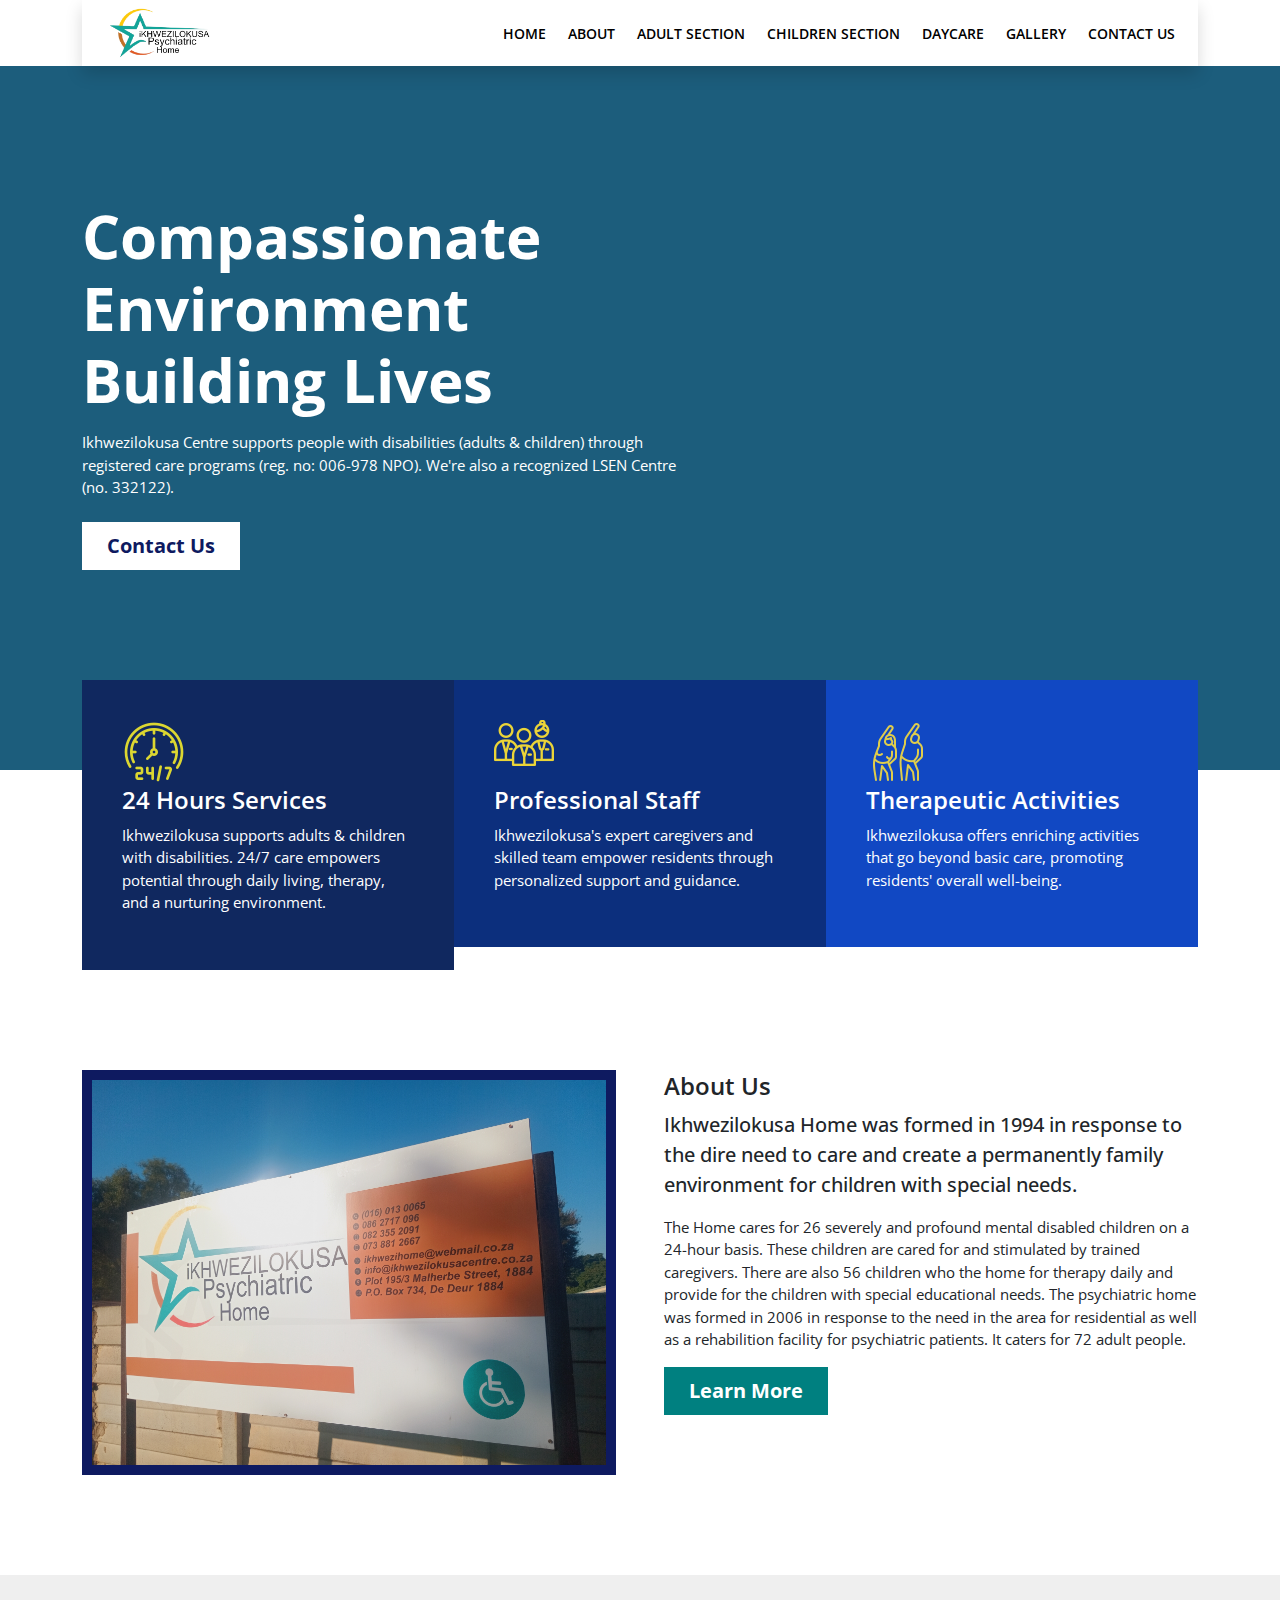
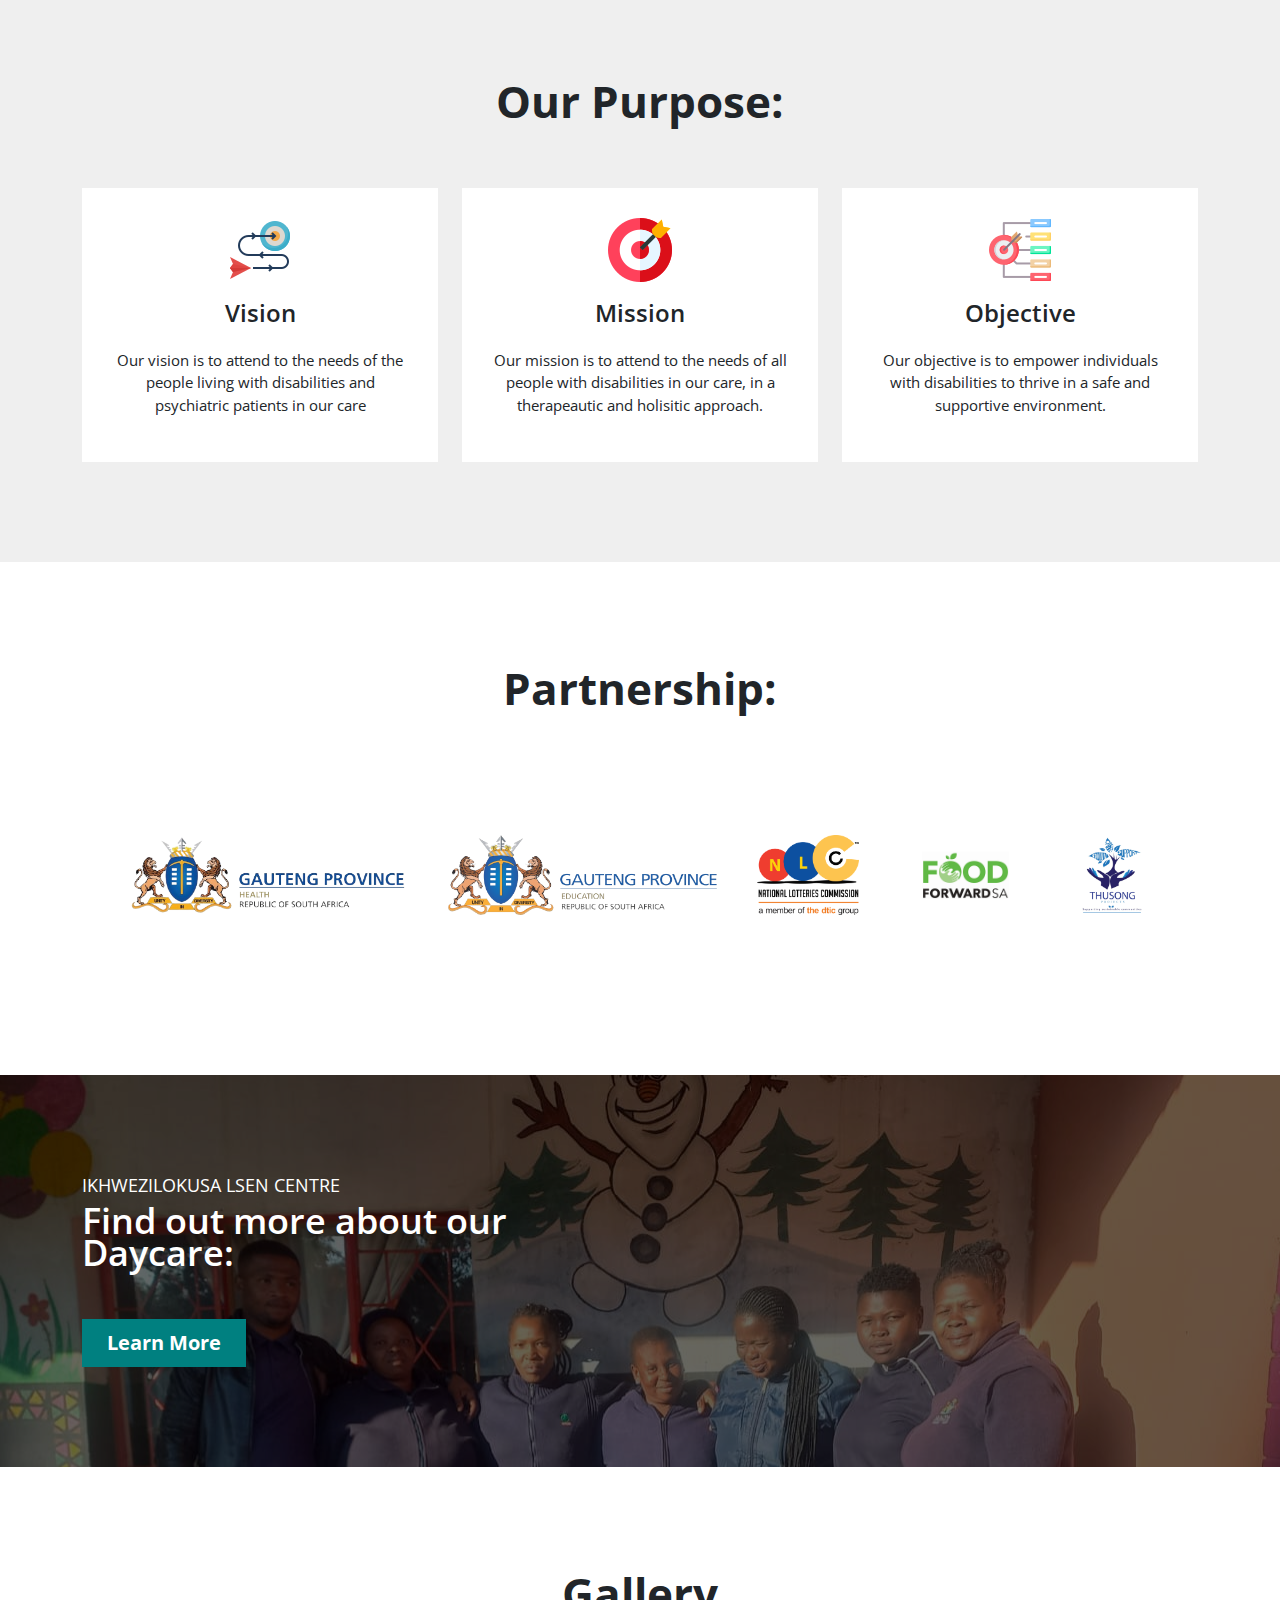
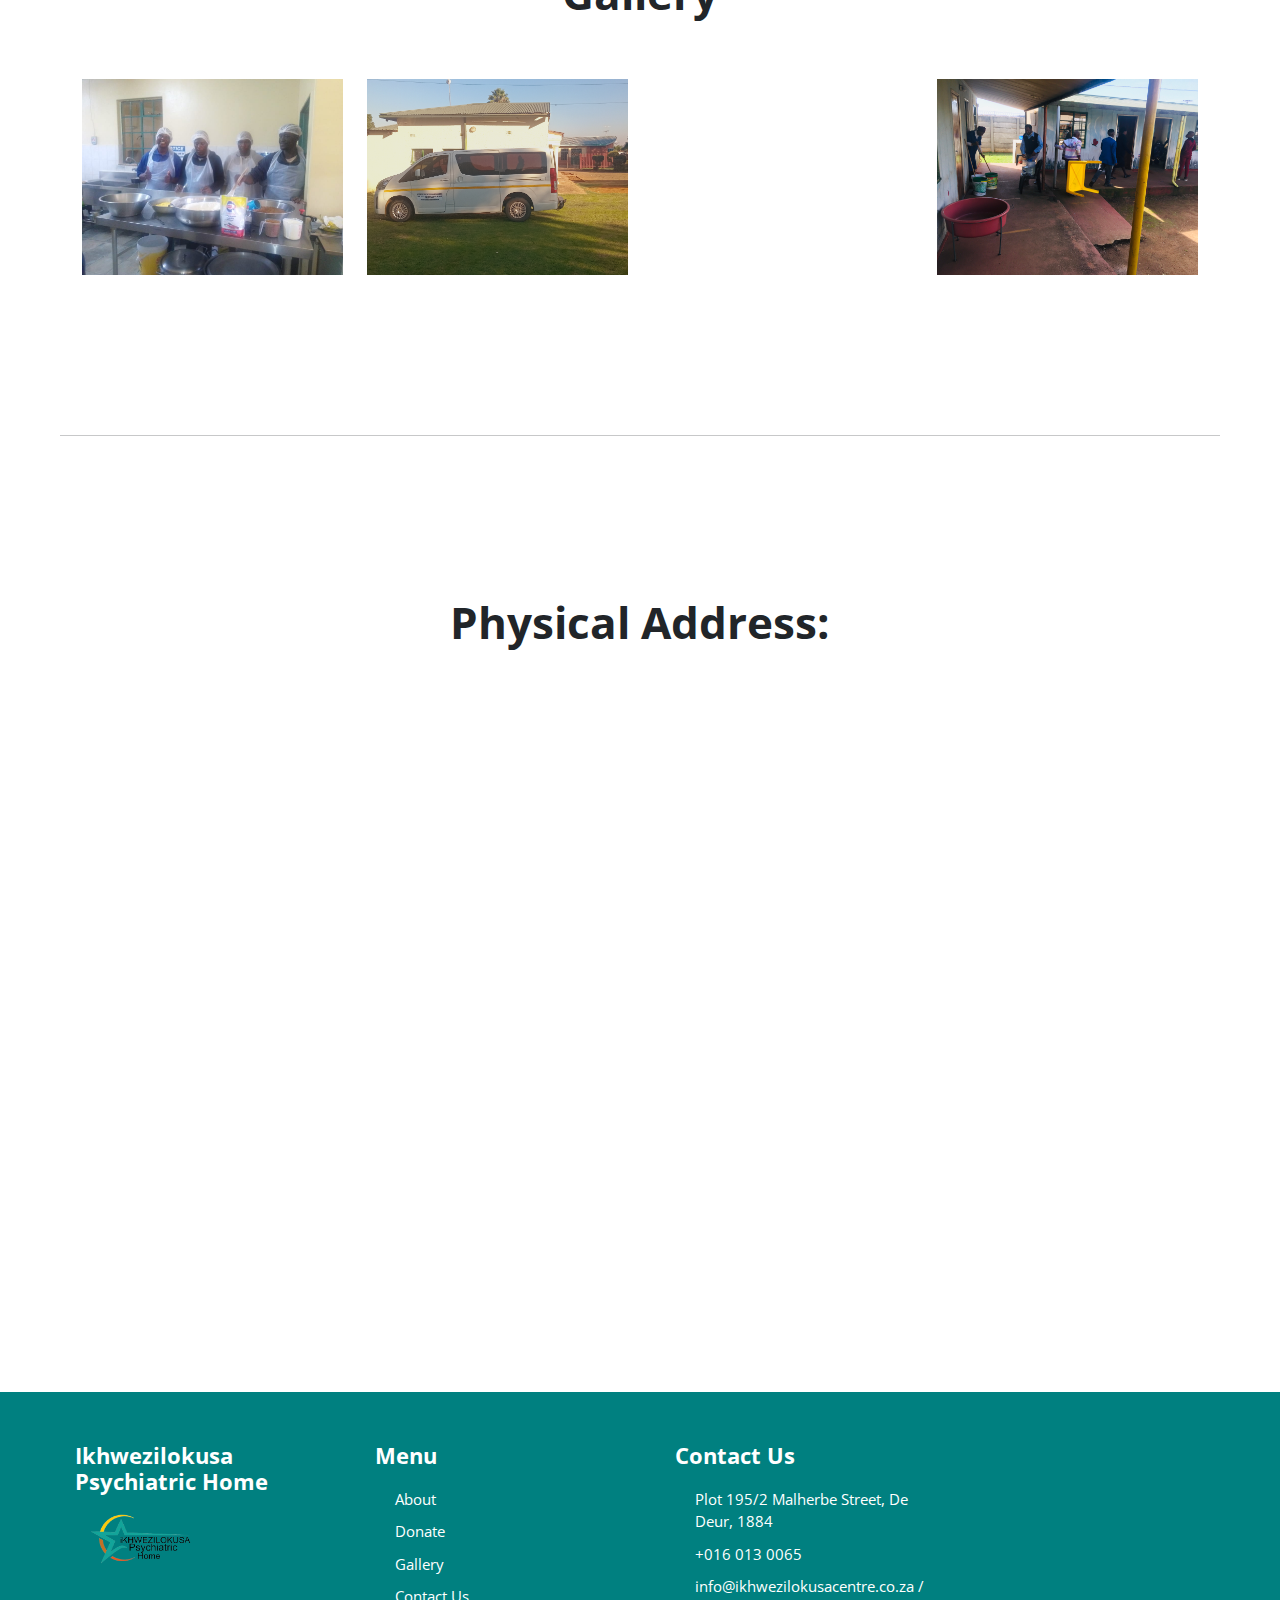
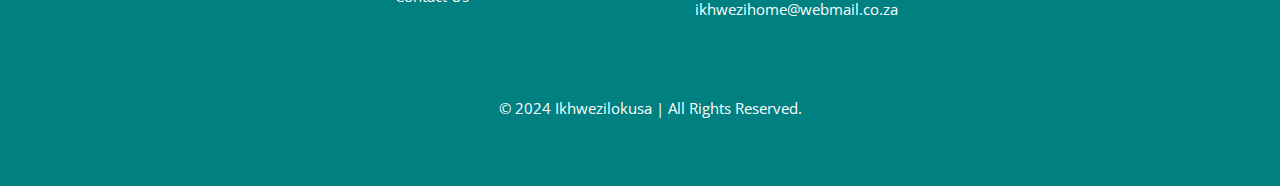
==== commit 6d9498ab: "first commit" ====
--- a/index.html
+++ b/index.html
@@ -37,7 +37,7 @@
     <!--Start Header	-->
     <header>
       <div class="container">
-        <nav class="navbar navbar-expand-lg navbar-light">
+        <nav class="navbar navbar-expand-lg navbar-light shadow">
           <div class="container-fluid">
             <a class="logos" href="/">
               <img src="images/logo -ikhwezi.png" alt="" />
@@ -174,7 +174,7 @@
               <h3>About Us</h3>
               <p class="lead">
                 Ikhwezilokusa Home was formed in 1994 in response to the dire
-                need to care and create a permanatly family environment for
+                need to care and create a permanently family environment for
                 children with special needs.
               </p>
               <p>
@@ -253,13 +253,10 @@
           </div>
           <div class="logoz">
             <div class="logos-slide">
-
               <img src="/images/gauteng-health_37_orig-removebg-preview.png" alt="Mental health" />
-
               <img src="/images/GDE-Logo_2019-removebg-preview.png" alt="GDE" />
-
+              <img src="/images/nlc-logo.png" alt="lotto">
               <img src="/images/food-forward.png" alt="Food Forward">
-
               <img src="/images/thusong.png" alt="Thusong">
             </div>
           </div>
@@ -350,7 +347,7 @@
           <h2 class="section-title text-center">Physical Address:</h2>
         </div>
           <div class = "contact-left">
-            <div class="block">
+            <div class="block map-container">
               <iframe src="https://www.google.com/maps/embed?pb=!1m18!1m12!1m3!1d3569.7612007433677!2d27.929897076328118!3d-26.52780357723318!2m3!1f0!2f0!3f0!3m2!1i1024!2i768!4f13.1!3m3!1m2!1s0x1e94ff78c5bd7131%3A0x7138de7e9a053150!2sMalherbe%20Rd%2C%20The%20De%20Deur%20Estates%2C%201884!5e0!3m2!1sen!2sza!4v1716122126871!5m2!1sen!2sza" width="600" height="450" style="border:0;" allowfullscreen="" loading="lazy" referrerpolicy="no-referrer-when-downgrade"></iframe>
             </div>
               
--- a/css/style.css
+++ b/css/style.css
@@ -527,25 +527,31 @@
   margin: 0 20px; /* Adjust margin as needed */
 }
 
-/* Media queries for responsiveness */
+/* Media queries for responsiveness (unchanged desktop styles) */
+
 @media only screen and (max-width: 768px) {
+  .logoz {
+    flex-direction: column; /* Stack logos vertically on mobile */
+    align-items: center; /* Center logos horizontally */
+  }
+
   .logos-slide img {
-    height: 60px; /* Decrease the height for smaller screens */
-    margin: 0 10px; /* Adjust margin as needed */
+    width: 100%; /* Ensure equal width for all logos */
+    margin: 10px 0; /* Adjust spacing between logos */
   }
 }
 
 @media only screen and (max-width: 576px) {
+  /* Adjust padding for smaller screens (existing code) */
   .logoz {
-    padding: 40px 0; /* Decrease padding for smaller screens */
-  }
-
+    padding: 40px 0;
+  }
+
+  /* Adjust image height for smaller screens (existing code) */
   .logos-slide img {
-    height: 50px; /* Decrease the height further for smaller screens */
-    margin: 0 5px; /* Adjust margin as needed */
-  }
-}
-
+    height: 50px;
+  }
+}
 .contact-left iframe {
   width: 450px;
   height: 450px;
@@ -575,9 +581,9 @@
 
 .rowzay .imgWrapper {
   width: 100%;
-  height: auto;  /* Adjust height as needed */
+  height: auto; /* Adjust height as needed */
   overflow: hidden;
-  margin: 0 auto;  /* Center image on mobile */
+  margin: 0 auto; /* Center image on mobile */
 }
 
 .rowzay .imgWrapper img {
@@ -656,16 +662,13 @@
   }
 }
 
-
-@media (max-width:575px){
-
+@media (max-width: 575px) {
   .rowzay .contentWrapper {
-    display: flex;  /* Use flexbox for mobile */
-    justify-content: center;  /* Center button horizontally */
-    align-items: center;  /* Center button vertically (optional) */
-    padding-left: 0;  /* Remove left padding on mobile */
-  }
-  
+    display: flex; /* Use flexbox for mobile */
+    justify-content: center; /* Center button horizontally */
+    align-items: center; /* Center button vertically (optional) */
+    padding-left: 0; /* Remove left padding on mobile */
+  }
 
   .rowzay .contentWrapper a {
     font-size: 15px;
@@ -682,15 +685,15 @@
     text-align: center;
   }
 
-  .rowzay .contentWrapper a{
+  .rowzay .contentWrapper a {
     font-size: 15px;
     padding: 15px 40px;
     align-items: center;
   }
 }
 
-hr{
-  margin:60px;
+hr {
+  margin: 60px;
 }
 .pdf-viewer {
   width: 100%; /* Set width to 100% for responsiveness */
@@ -764,7 +767,7 @@
 }
 
 .info-item .material-icons {
- color: #008080;
+  color: #008080;
 }
 
 .contact-info {
@@ -799,7 +802,6 @@
   background-image: linear-gradient(80deg, #dbdada, #ffffffeb);
 }
 
-
 /**********************************************************
   Slider Container Start
 **********************************************************/
@@ -810,31 +812,29 @@
   overflow: hidden;
   box-shadow: 30px 40px 40px #00000063;
   /* border: 2rem solid rgba(255, 255, 255, 0.196); */
-  transition: all .3s linear;
+  transition: all 0.3s linear;
   cursor: pointer;
   position: relative;
 }
-
 
 .slider-container h1 {
   white-space: nowrap;
   position: absolute;
   top: 50%;
   transform: translateY(-50%);
-  letter-spacing: .5rem;
+  letter-spacing: 0.5rem;
   text-transform: uppercase;
   font-family: Arial, Helvetica, sans-serif;
   font-size: 13rem;
   -webkit-text-stroke-width: 1px;
   -webkit-text-stroke-color: rgba(255, 255, 255, 0);
   -webkit-text-fill-color: rgba(255, 255, 255, 0);
-  transition: all .2s linear;
+  transition: all 0.2s linear;
   animation: scroll 8s linear infinite;
 }
 
-
-@media (hover:hover) {
-  .slider-container:hover>h1 {
+@media (hover: hover) {
+  .slider-container:hover > h1 {
     -webkit-text-stroke-color: rgb(255, 255, 255);
     -webkit-text-fill-color: rgba(255, 255, 255, 0.103);
   }
@@ -848,9 +848,7 @@
   to {
     left: -150%;
   }
-
-}
-
+}
 
 /**********************************************************
    Images Container Start
@@ -860,9 +858,8 @@
   height: 100%;
   display: flex;
   animation: slide var(--animation-duration) linear infinite;
-  transition: all .4s linear;
-}
-
+  transition: all 0.4s linear;
+}
 
 @keyframes slide {
   0% {
@@ -875,7 +872,6 @@
 
   18% {
     margin-left: -100%;
-
   }
 
   33% {
@@ -884,7 +880,6 @@
 
   36% {
     margin-left: -200%;
-
   }
 
   51% {
@@ -893,40 +888,33 @@
 
   54% {
     margin-left: -300%;
-
   }
 
   69% {
     margin-left: -300%;
-
   }
 
   72% {
     margin-left: -400%;
-
   }
 
   87% {
     margin-left: -400%;
   }
 
-
   90% {
     margin-left: -500%;
   }
 
   100% {
     margin-left: -500%;
-
-  }
-}
-
+  }
+}
 
 .images-container img {
   width: calc(100% / var(--numberOfImgs));
   height: 100%;
 }
-
 
 /**********************************************************
    Indicators Start
@@ -944,10 +932,9 @@
   border-radius: var(--indicator-radius);
   border: 2px solid var(--indicator-active-color);
   cursor: pointer;
-  transition: all .2s linear;
+  transition: all 0.2s linear;
   animation: active var(--animation-duration) linear infinite;
 }
-
 
 /**********************************************************
    Keyframes for Indicator-1
@@ -973,14 +960,12 @@
     background-color: var(--indicator-color);
     width: var(--indicator-width);
     border-radius: var(--indicator-radius);
-
   }
 
   90% {
     background-color: var(--indicator-color);
     width: var(--indicator-width);
     border-radius: var(--indicator-radius);
-
   }
 
   91% {
@@ -993,11 +978,8 @@
     background-color: var(--indicator-active-color);
     width: var(--indicator-active-width);
     border-radius: var(--indicator-active-radius);
-
-  }
-
-}
-
+  }
+}
 
 /**********************************************************
    Keyframes for Indicator-2
@@ -1006,7 +988,6 @@
   animation: indi2 var(--animation-duration) linear infinite;
 }
 
-
 @keyframes indi2 {
   0% {
     background-color: var(--indicator-color);
@@ -1044,7 +1025,6 @@
     border-radius: var(--indicator-radius);
   }
 }
-
 
 /**********************************************************
    Keyframes for Indicator-3
@@ -1053,7 +1033,6 @@
   animation: indi3 var(--animation-duration) linear infinite;
 }
 
-
 @keyframes indi3 {
   0% {
     background-color: var(--indicator-color);
@@ -1071,7 +1050,6 @@
     background-color: var(--indicator-active-color);
     width: var(--indicator-active-width);
     border-radius: var(--indicator-active-radius);
-
   }
 
   51% {
@@ -1092,7 +1070,6 @@
     border-radius: var(--indicator-radius);
   }
 }
-
 
 /**********************************************************
    Keyframes for Indicator-4
@@ -1101,7 +1078,6 @@
   animation: indi4 var(--animation-duration) linear infinite;
 }
 
-
 @keyframes indi4 {
   0% {
     background-color: var(--indicator-color);
@@ -1109,12 +1085,10 @@
     border-radius: var(--indicator-radius);
   }
 
-
   51% {
     background-color: var(--indicator-color);
     width: var(--indicator-width);
     border-radius: var(--indicator-radius);
-
   }
 
   54% {
@@ -1133,9 +1107,7 @@
     background-color: var(--indicator-color);
     width: var(--indicator-width);
     border-radius: var(--indicator-radius);
-
-  }
-
+  }
 
   100% {
     background-color: var(--indicator-color);
@@ -1151,7 +1123,6 @@
   animation: indi5 var(--animation-duration) linear infinite;
 }
 
-
 @keyframes indi5 {
   0% {
     background-color: var(--indicator-color);
@@ -1169,14 +1140,12 @@
     background-color: var(--indicator-active-color);
     width: var(--indicator-active-width);
     border-radius: var(--indicator-active-radius);
-
   }
 
   87% {
     background-color: var(--indicator-active-color);
     width: var(--indicator-active-width);
     border-radius: var(--indicator-active-radius);
-
   }
 
   90% {
@@ -1196,19 +1165,14 @@
   Reset Default Properties Start
 **********************************************************/
 
-
-
 /**********************************************************
   Reset Default Properties End
 **********************************************************/
-
-
 
 /**********************************************************
   Variables Start
 **********************************************************/
 :root {
-
   --black: #000;
   --white: #fff;
 
@@ -1244,8 +1208,6 @@
   overflow: hidden;
   padding: 50px;
 }
-
-
 
 .skahftin {
   width: 100%;
@@ -1482,7 +1444,6 @@
   }
 }
 
-
 .footer-area {
   margin-top: 100px;
   padding: 50px;
@@ -1491,66 +1452,64 @@
   background: -webkit-linear-gradient(left, #2749c4 0%, #6085b2 ); */
 }
 
-
-.main{
+.main {
   width: 1200px;
   margin: 0 auto;
 }
 
-.footerz{
+.footerz {
   display: flex;
   justify-content: space-around;
   flex-wrap: wrap;
   flex-direction: row;
-
-}
-
-.single-footer{
+}
+
+.single-footer {
   width: 250px;
 }
 
-.single-footer ul li{
+.single-footer ul li {
   margin-bottom: 10px;
   position: relative;
   padding-left: 20px;
 }
 
-.copies p{
+.copies p {
   text-align: center;
   text-transform: capitalize;
   margin-top: 50px;
   color: #fff;
 }
 
-.single-footer ul li a{
+.single-footer ul li a {
   text-decoration: none;
   color: #fff;
 }
 
-.single-footer ul li a:hover{
+.single-footer ul li a:hover {
   text-decoration: none;
   color: #e9e622;
   margin-left: 10px;
-  transition: .4s ease-in;
-}
-
-.single-footer ul li a i{
+  transition: 0.4s ease-in;
+}
+
+.single-footer ul li a i {
   position: absolute;
   left: 0;
   top: 5px;
 }
 
-.single-footer p{
+.single-footer p {
   color: #fff;
 }
 
-.single-footer h4{
+.single-footer h4 {
   text-transform: capitalize;
   font-size: 22px;
   margin-bottom: 20px;
 }
 
-.footer-social a{
+.footer-social a {
   color: #fff;
   border: 1px solid #6085b2;
   width: 40px;
@@ -1563,13 +1522,13 @@
 }
 
 @media only screen and (max-width: 600px) {
-    .main{ 
-      width: 320px;
-    }
-    .single-footer{
-      width: 100%;
-      margin-bottom: 30px;
-    }
+  .main {
+    width: 320px;
+  }
+  .single-footer {
+    width: 100%;
+    margin-bottom: 30px;
+  }
 }
 
 .map-container {
@@ -1580,4 +1539,133 @@
   .map-container iframe {
     width: 100%; /* Set width to 100% for mobile screens */
   }
+}
+
+.logos-slide {
+  display: flex; /* Make logos-slide a flexbox container */
+  flex-wrap: wrap; /* Allow items to wrap on mobile */
+  justify-content: space-between; /* Space logos evenly */
+}
+
+@media (max-width: 768px) {
+  .logos-slide img {
+    width: 30%; /* Adjust width as needed for mobile */
+  }
+}
+
+/* Existing styles for btn and btn-primary (assuming Bootstrap) */
+
+@media only screen and (max-width: 768px) {
+  .center-mobile {
+    display: block; /* Make each button a block element */
+    margin: 10px auto; /* Center buttons horizontally with 10px margin */
+    text-align: center; /* Center button text */
+  }
+}
+
+.accordion {
+  margin: 60px auto;
+  width: 600px;
+}
+
+.accordion li {
+  list-style: none;
+  width: 100%;
+  margin: 20px;
+  padding: 10px;
+  border-radius: 8px;
+  background: #e3edf7;
+  box-shadow: 6px 6px 10px -1px rgba(0, 0, 0, 0.15),
+    -6px -6px 10px -1px rgba(255, 255, 255, 0.7);
+}
+
+.accordion li label{
+  display: flex;
+  align-items: center;
+  padding: 10px;
+  font-size: 18px;
+  font-weight: 500;
+  cursor: pointer;
+}
+
+label::before{
+  content: '+';
+  margin-right: 10px;
+  font-size: 24px;
+  font-weight: 600;
+}
+
+input[type="radio"]{
+  display: none;
+}
+
+.accordion .corent{
+  color: #555;
+  padding: 0 10px;
+  line-height: 26px;
+  max-height: 0;
+  overflow: hidden;
+  transition: max-height 0.5s, padding 0.5s;
+}
+
+.accordion input[type="radio"]:checked + label + .corent{
+  max-height: 400px;
+  padding: 10px 10px 20px;
+}
+
+/* Existing styles for accordion */
+
+@media only screen and (max-width: 768px) {
+  .accordion-mobile {
+    margin: 20px auto; /* Adjust margin for mobile */
+    width: 90%; /* Adjust width for mobile */
+  }
+
+  .accordion-mobile li {
+    margin: 10px; /* Adjust margin for mobile */
+  }
+}
+
+
+.navbar.shadow {  /* More specific selector */
+  box-shadow: 0 2px 4px 0 rgba(0, 0, 0, 0.1);
+}
+
+
+/* Existing styles (assuming Bootstrap) */
+
+.contact-section {
+  text-align: center; /* Center entire contact section */
+}
+
+.contact-section h2 {
+  margin-bottom: 20px; /* Add space after heading */
+}
+
+.contact-info {
+  display: flex; /* Make contact info items a row */
+  flex-wrap: wrap; /* Wrap items on mobile screens */
+  justify-content: center; /* Center items horizontally */
+  margin: 0 auto; /* Center the row horizontally */
+}
+
+.info-item {
+  margin: 10px; /* Add spacing between contact info items */
+  text-align: left; /* Align text left within each item */
+}
+
+.blockzz {
+  flex: 1; /* Blocks take up equal width */
+  padding: 10px;
+  margin: 5px;
+  border: 1px solid #086b63;
+  border-radius: 5px;
+  background-color: hsl(219, 76%, 47%);
+  text-align: center;
+}
+
+.my-teal-element {
+
+  /* or */
+  color: #009688;
 }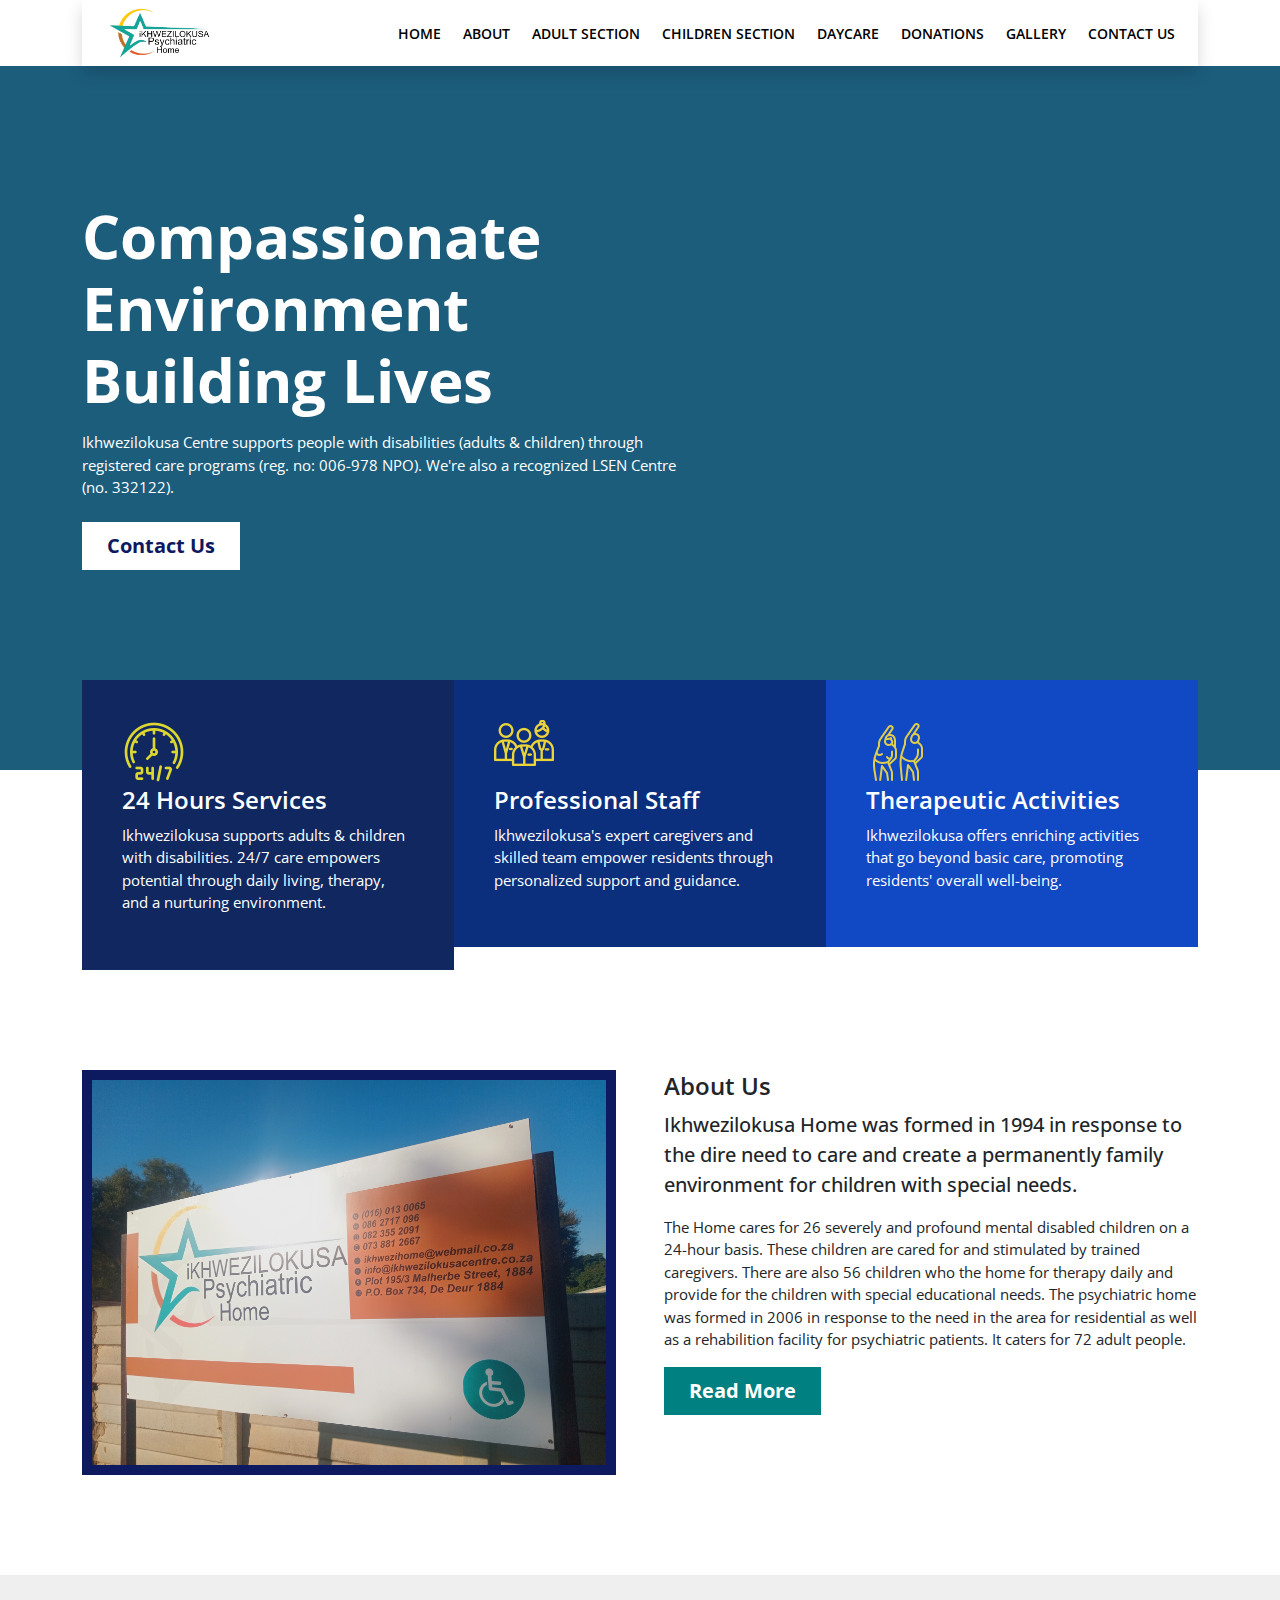
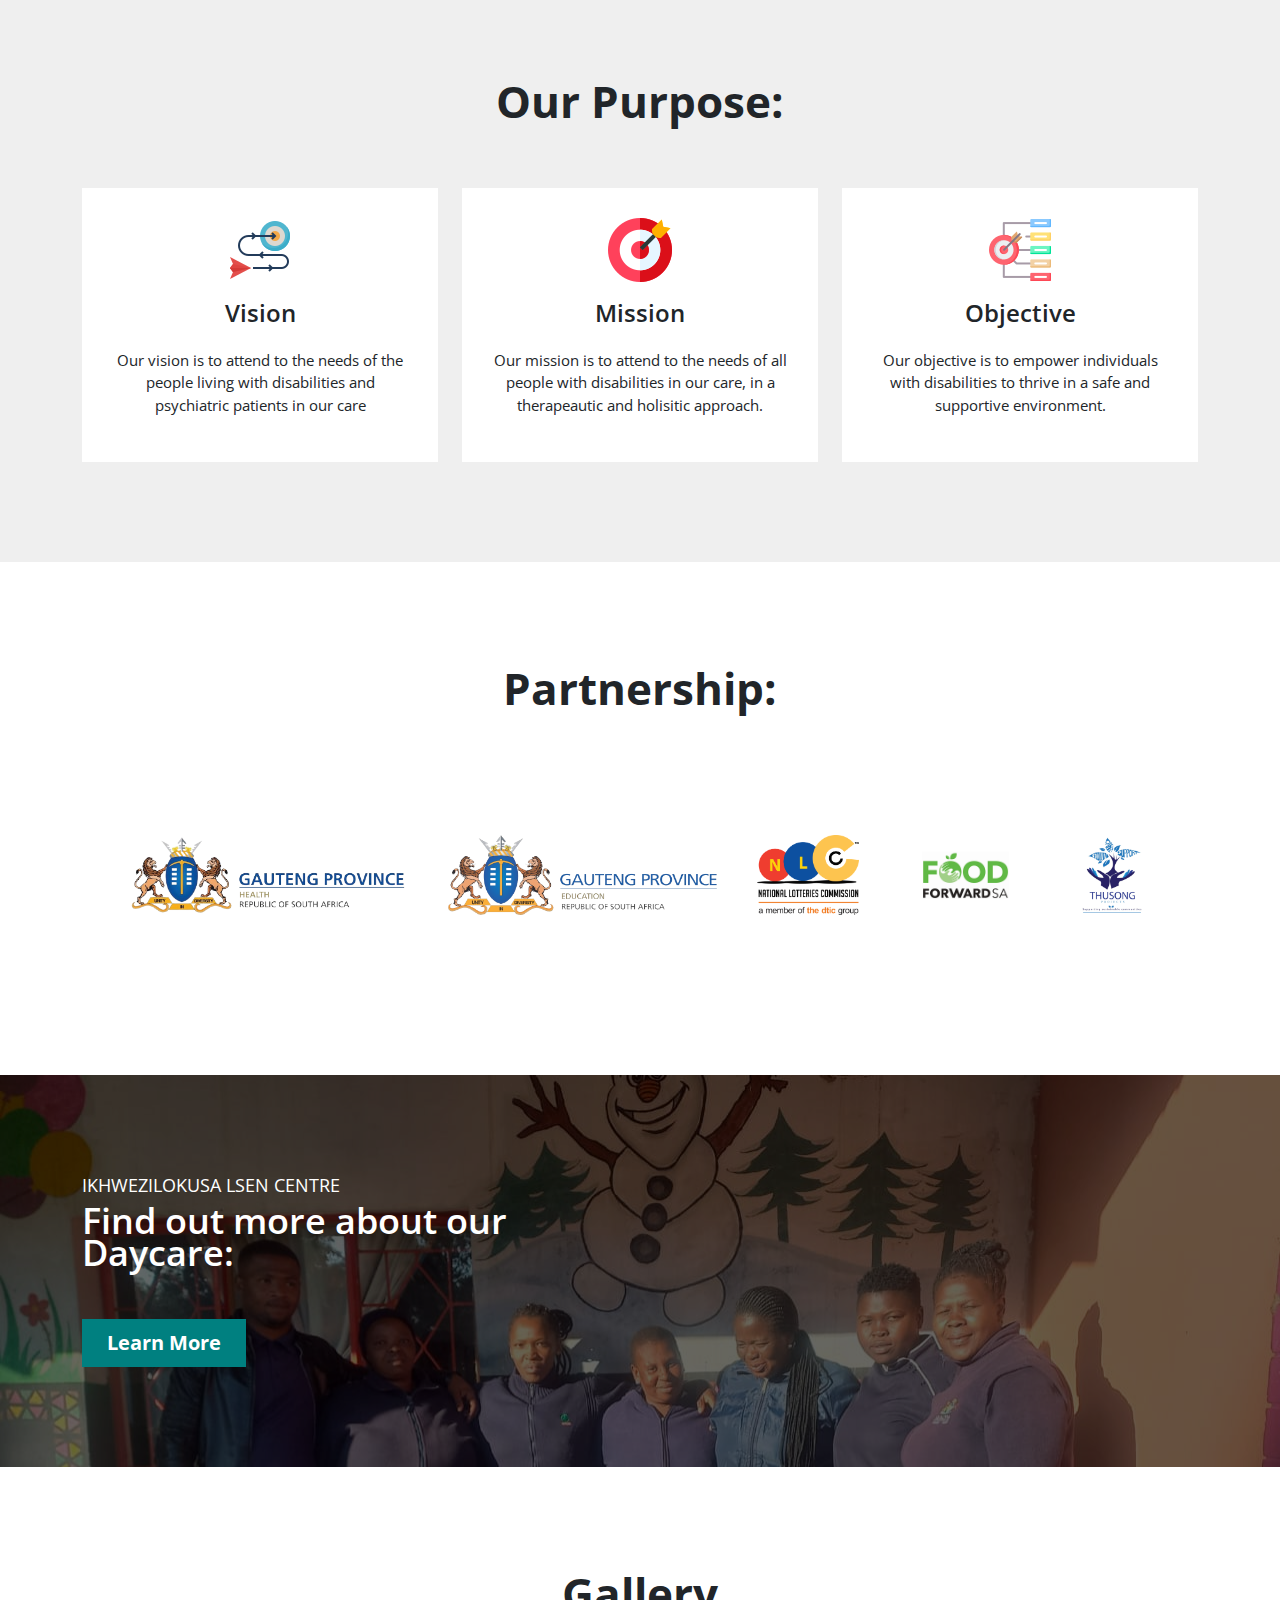
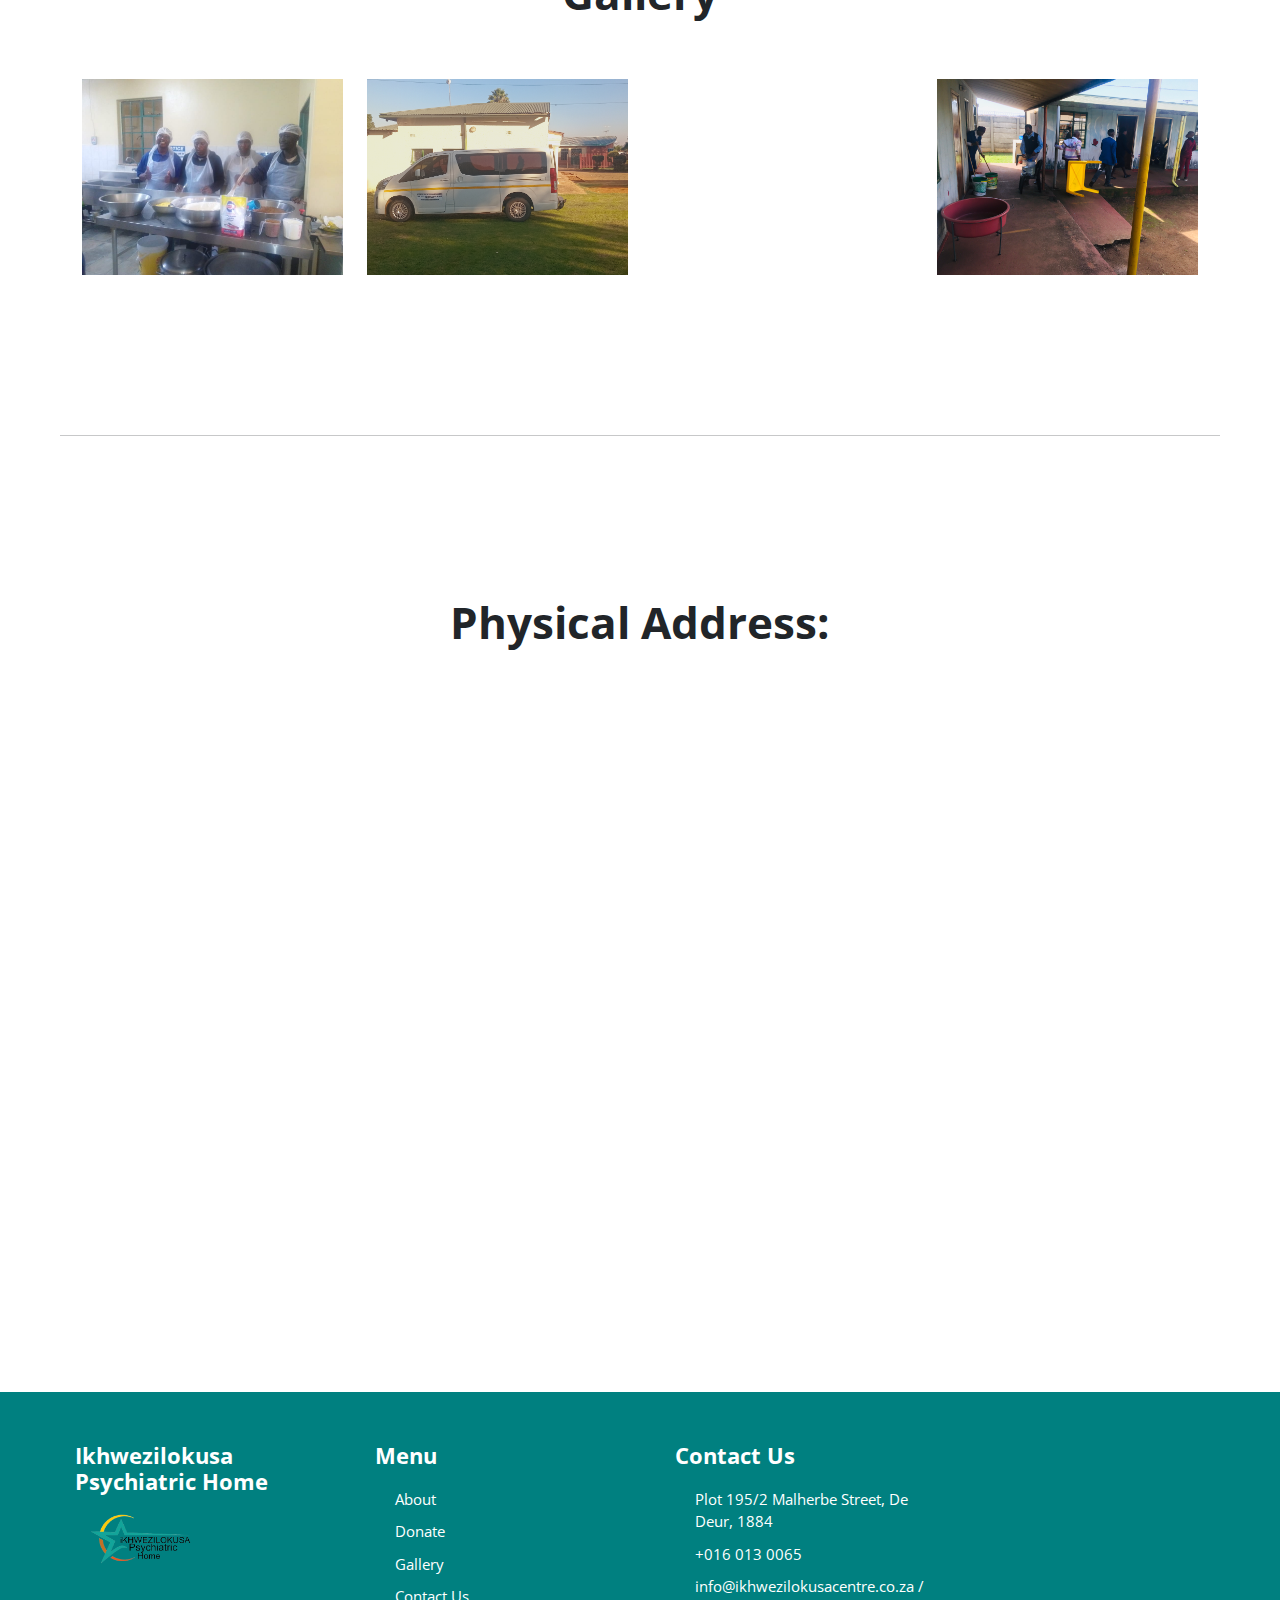
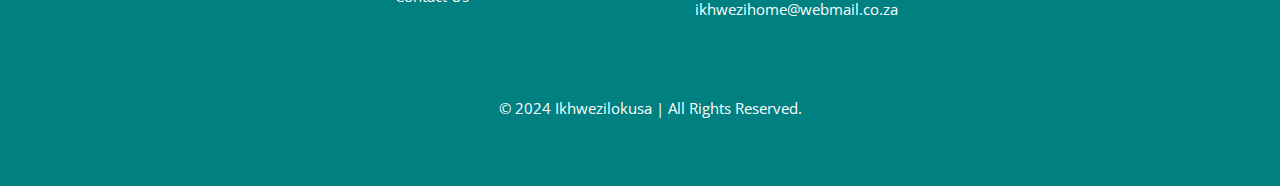
==== commit 1cbf92ba: "first commit" ====
--- a/index.html
+++ b/index.html
@@ -78,7 +78,9 @@
                 <li class="nav-item">
                   <a class="nav-link" href="/Daycare.html">DAYCARE</a>
                 </li>
-
+                <li class="nav-item">
+                  <a class="nav-link" href="/donate.html">Donations</a>
+                </li>
                  <li class="nav-item">
                   <a class="nav-link" href="/gallery.html">GALLERY</a>
                 </li>
@@ -188,7 +190,7 @@
                 for 72 adult people.
               </p>
 
-              <a href="/about.html" class="btn btn-primary">Learn More</a>
+              <a href="/about.html" class="btn btn-primary">Read More</a>
             </div>
           </div>
         </div>
--- a/css/style.css
+++ b/css/style.css
@@ -262,8 +262,6 @@
   padding: 100px 0px;
 }
 
-.team-box {
-}
 
 .team-info {
   text-align: center;
@@ -1192,7 +1190,7 @@
   DONATE              
 -----------------------------------------*/
 .donate-section {
-  background-image: url("/images/ed3d3a74d77644262132e77dfe81819f.jpg");
+
   background-repeat: no-repeat;
   background-position: center;
   background-size: cover;
@@ -1668,4 +1666,87 @@
 
   /* or */
   color: #009688;
+}
+
+.info-itemz .material-icons {
+  color: #c09110;
+}
+
+.info-itemz {
+  margin-bottom: 5px; /* Add some spacing between items */
+}
+
+.banner-container{
+  display: flex;
+  align-items: center;
+  justify-content: center;
+}
+
+.banner-container .banzer{
+  background: linear-gradient(-55deg, #ff7675 29%, #d63031 29.1%, #ff7675 68.1%);
+  border-radius: 5px;
+  margin: 10px;
+  display: flex;
+  align-items: center;
+  justify-content: center;
+  flex-wrap: wrap;
+  box-shadow: 0 5px 10px #0005;
+  overflow: hidden;
+}
+
+.banner-container .banzer .giving{
+  flex: 1 1 250px;
+  padding: 15px;
+  text-align: center;
+}
+
+.banner-container .banzer .giving{
+  width: 80%;
+}
+
+.banner-container .banzer .conzent{
+  flex: 1 1 250px;
+  text-align: center;
+  padding: 10px;
+  text-transform: uppercase;
+}
+
+.banner-container .banzer .conzent h3{
+  color: #fff;
+  font-size: 40px;
+}
+
+.banner-container .banzer .conzent p{
+  color: #fff;
+  font-size: 20px;
+  padding: 10px 0;
+}
+
+.banner-container .banzer .disab{
+  position: relative;
+  bottom: -33px;
+  padding: 10px;
+  flex: 1 1 250px;
+}
+
+.banner-container .banzer .disab img{
+  width: 100%;
+}
+
+@media  (max-width: 768px) {
+  .banner-container .banzer .disab{
+    display: none;
+  }
+}
+
+.about-mediaz {
+  border: 10px ;
+  width: 300px;
+  height: 390px;
+}
+
+
+
+.download-btn .material-icons {
+  margin-left: 5px; /* Add a slight margin for spacing */
 }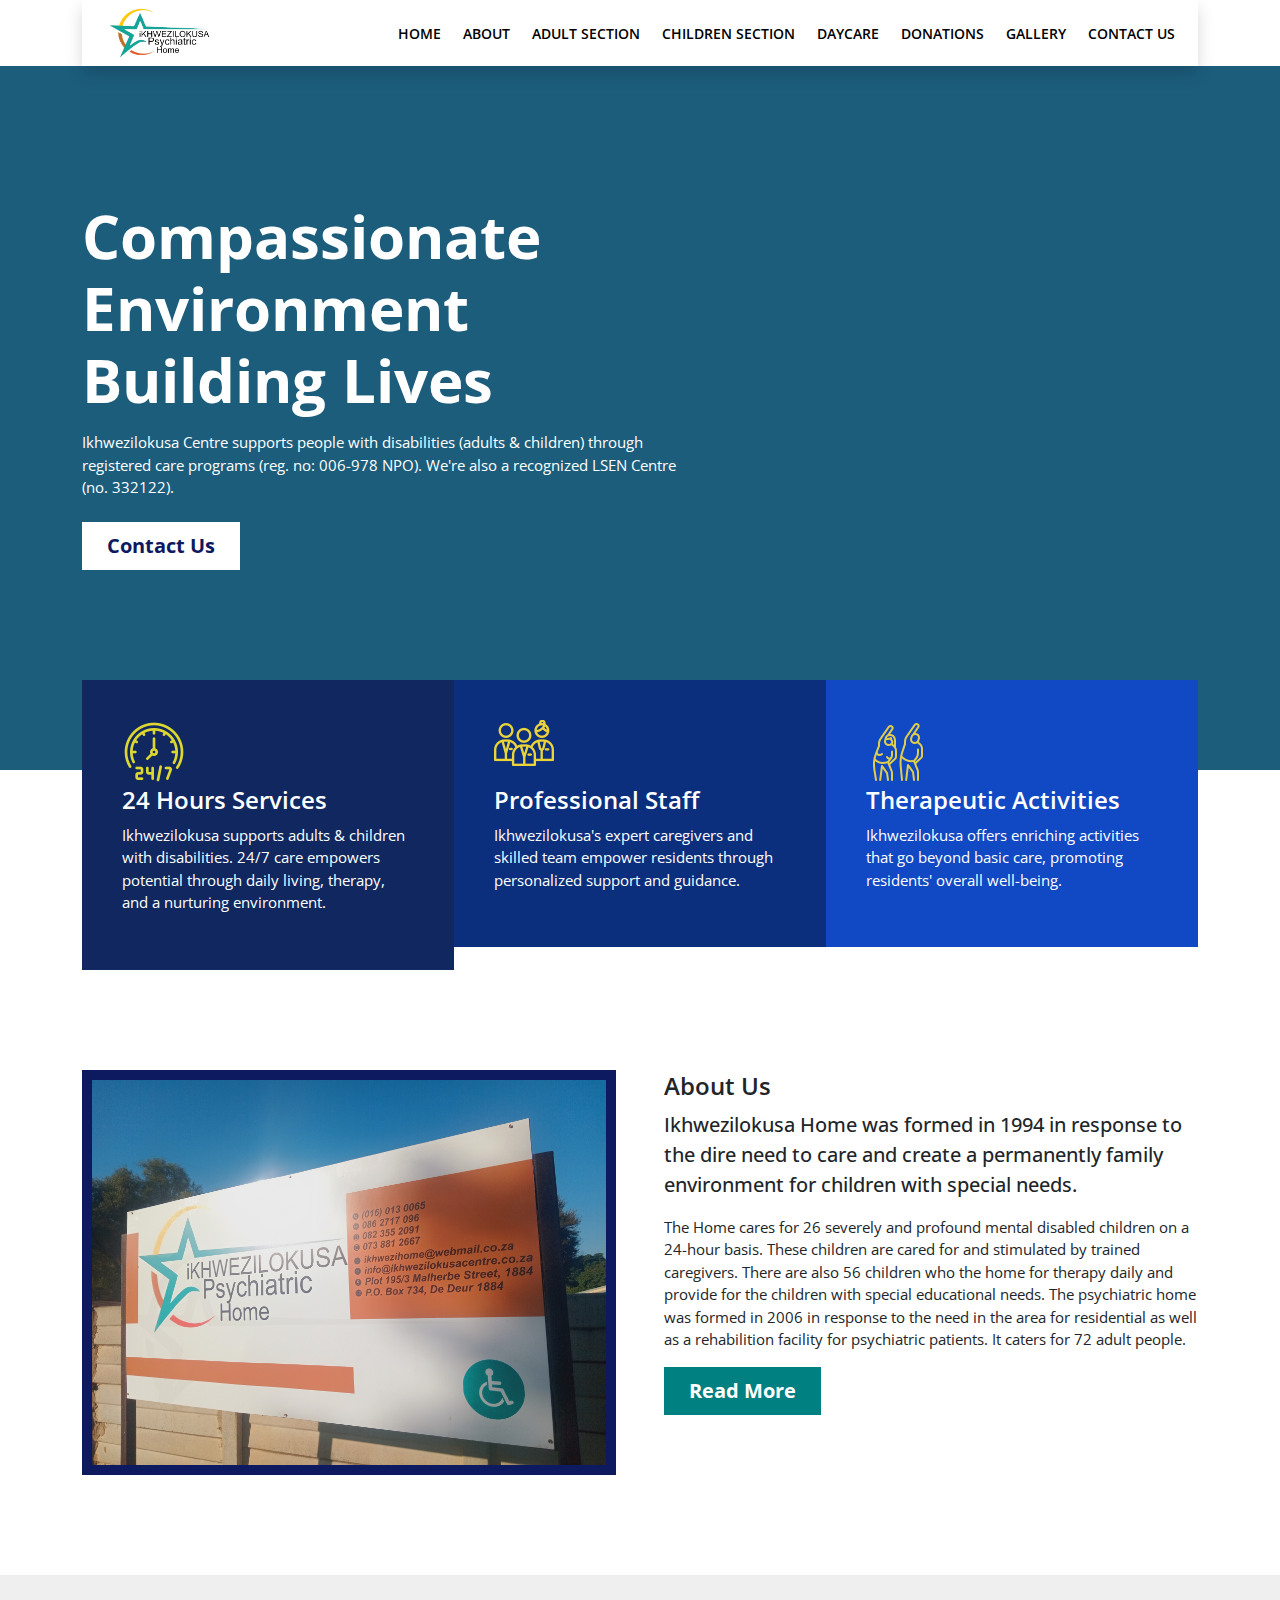
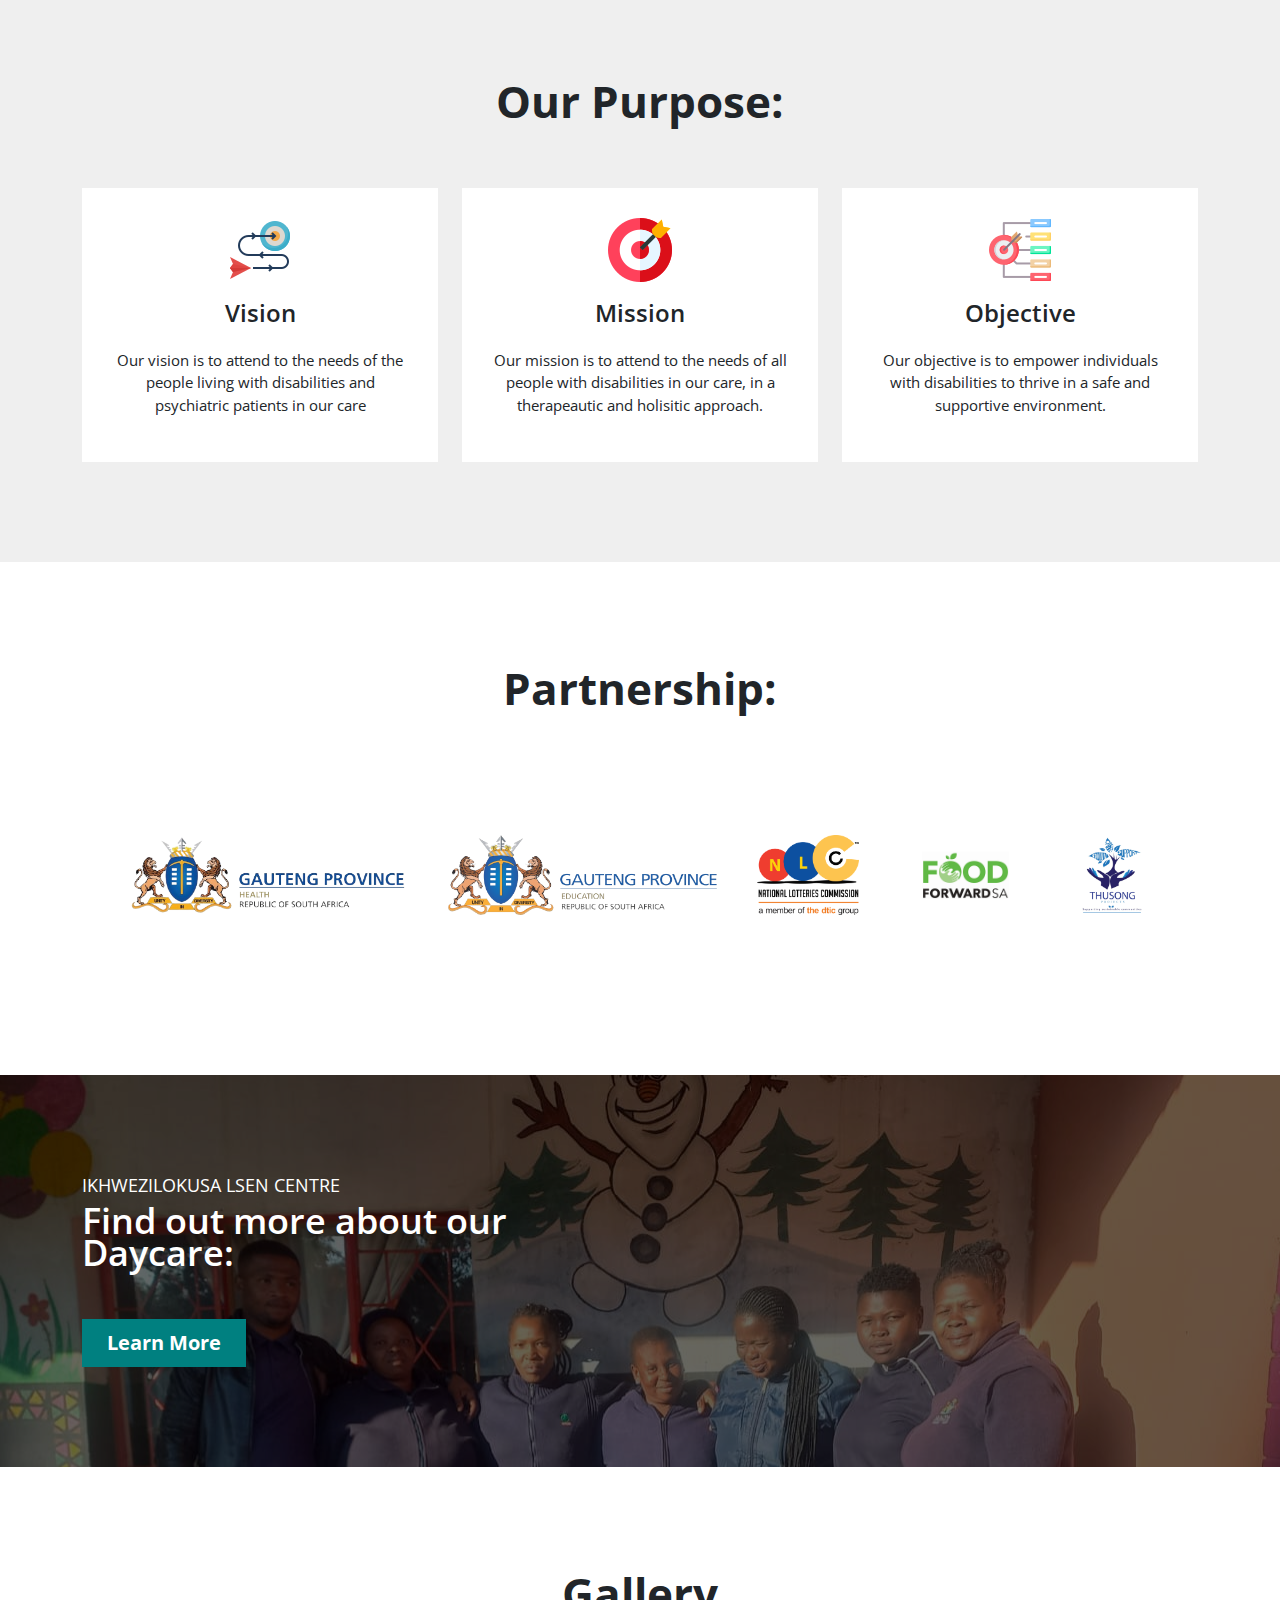
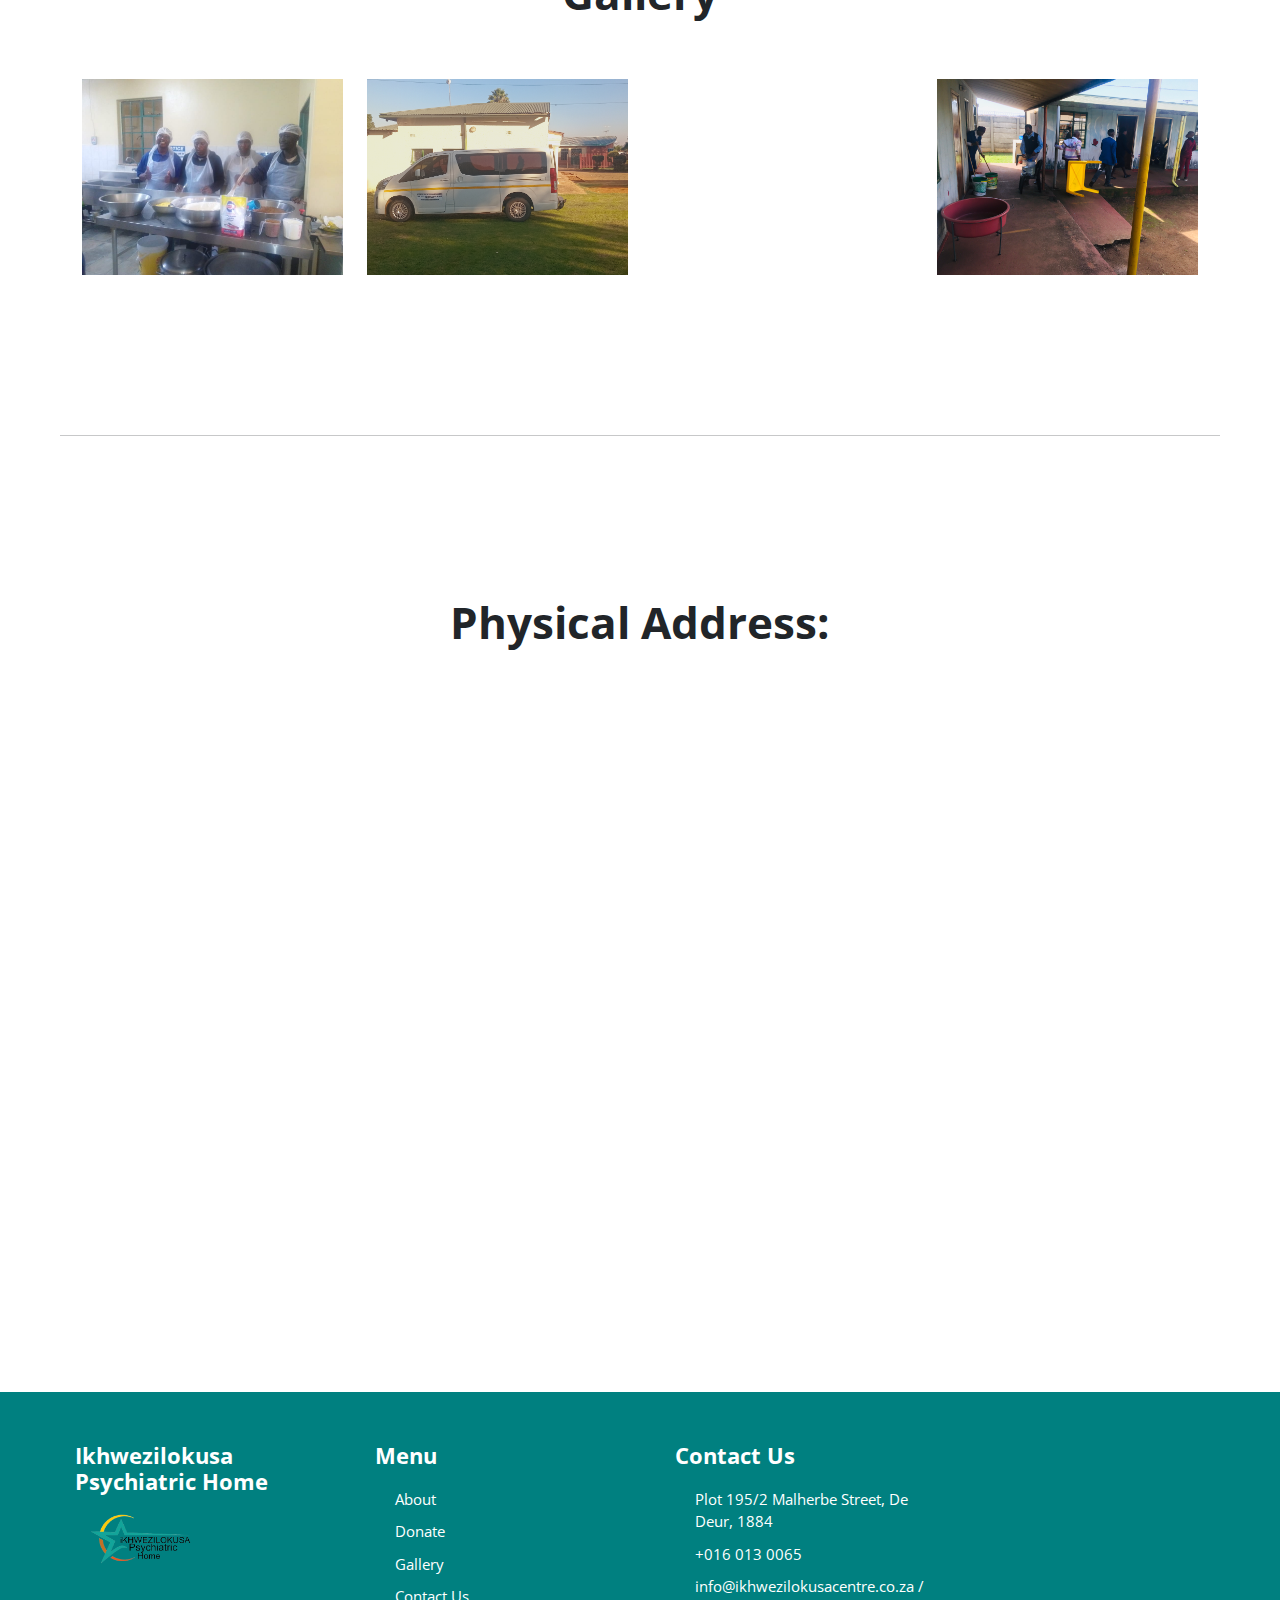
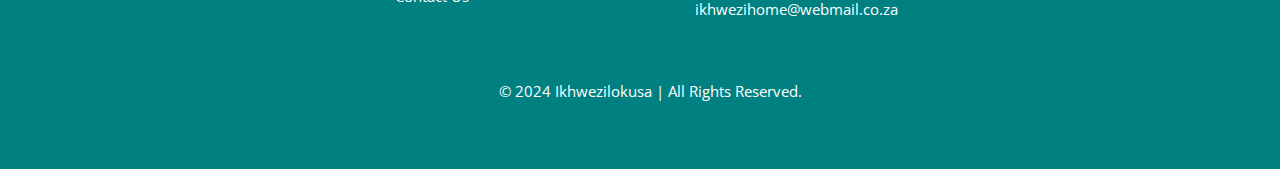
==== commit dc2498d7: "first commit" ====
--- a/index.html
+++ b/index.html
@@ -401,7 +401,7 @@
 
           <div class="single-footer map-container"> <iframe
             src="https://www.google.com/maps/embed?pb=!1m18!1m12!1m3!1d3569.7612007433677!2d27.929897076328118!3d-26.52780357723318!2m3!1f0!2f0!3f0!3m2!1i1024!2i768!4f13.1!3m3!1m2!1s0x1e94ff78c5bd7131%3A0x7138de7e9a053150!2sMalherbe%20Rd%2C%20The%20De%20Deur%20Estates%2C%201884!5e0!3m2!1sen!2sza!4v1716122126871!5m2!1sen!2sza"
-            width="400" height="200" style="border:0;" allowfullscreen="" loading="lazy"
+            style="border:0;" allowfullscreen="" loading="lazy"
             referrerpolicy="no-referrer-when-downgrade"></iframe>
         </div>
         </div>
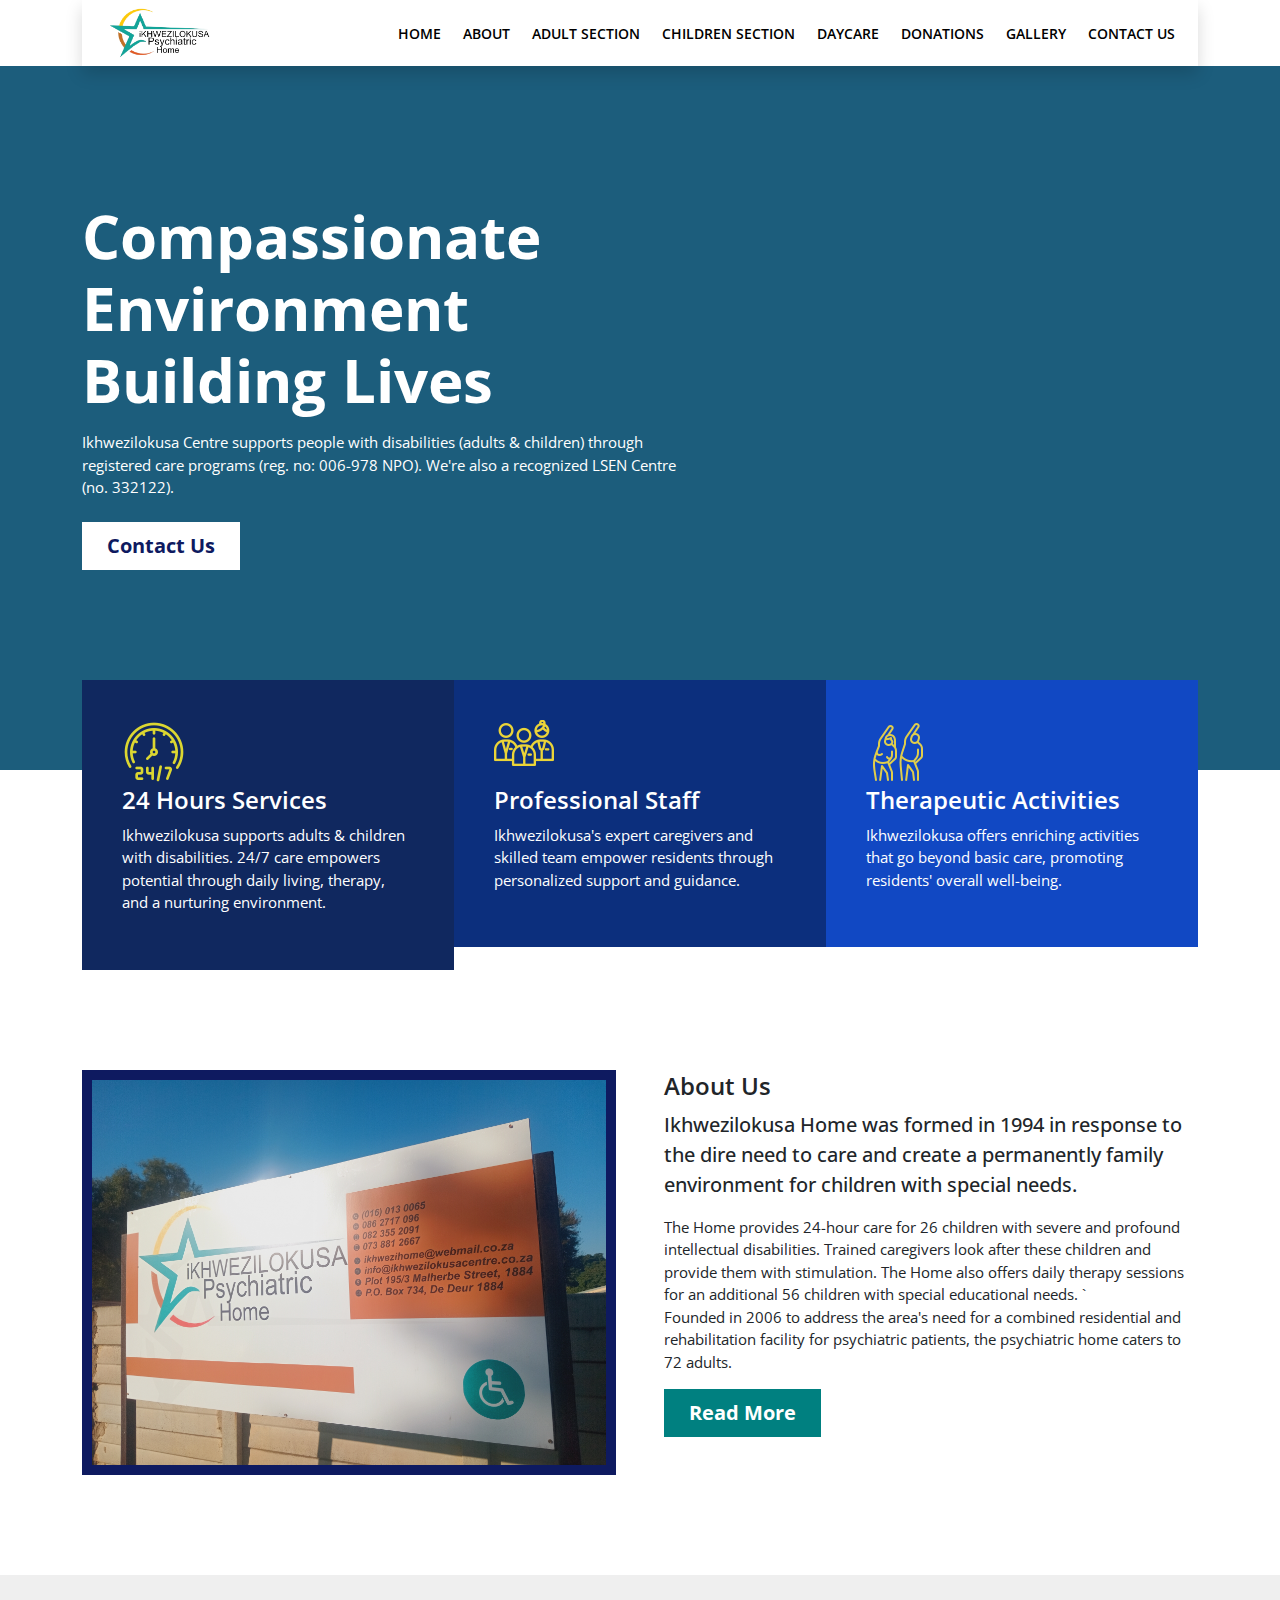
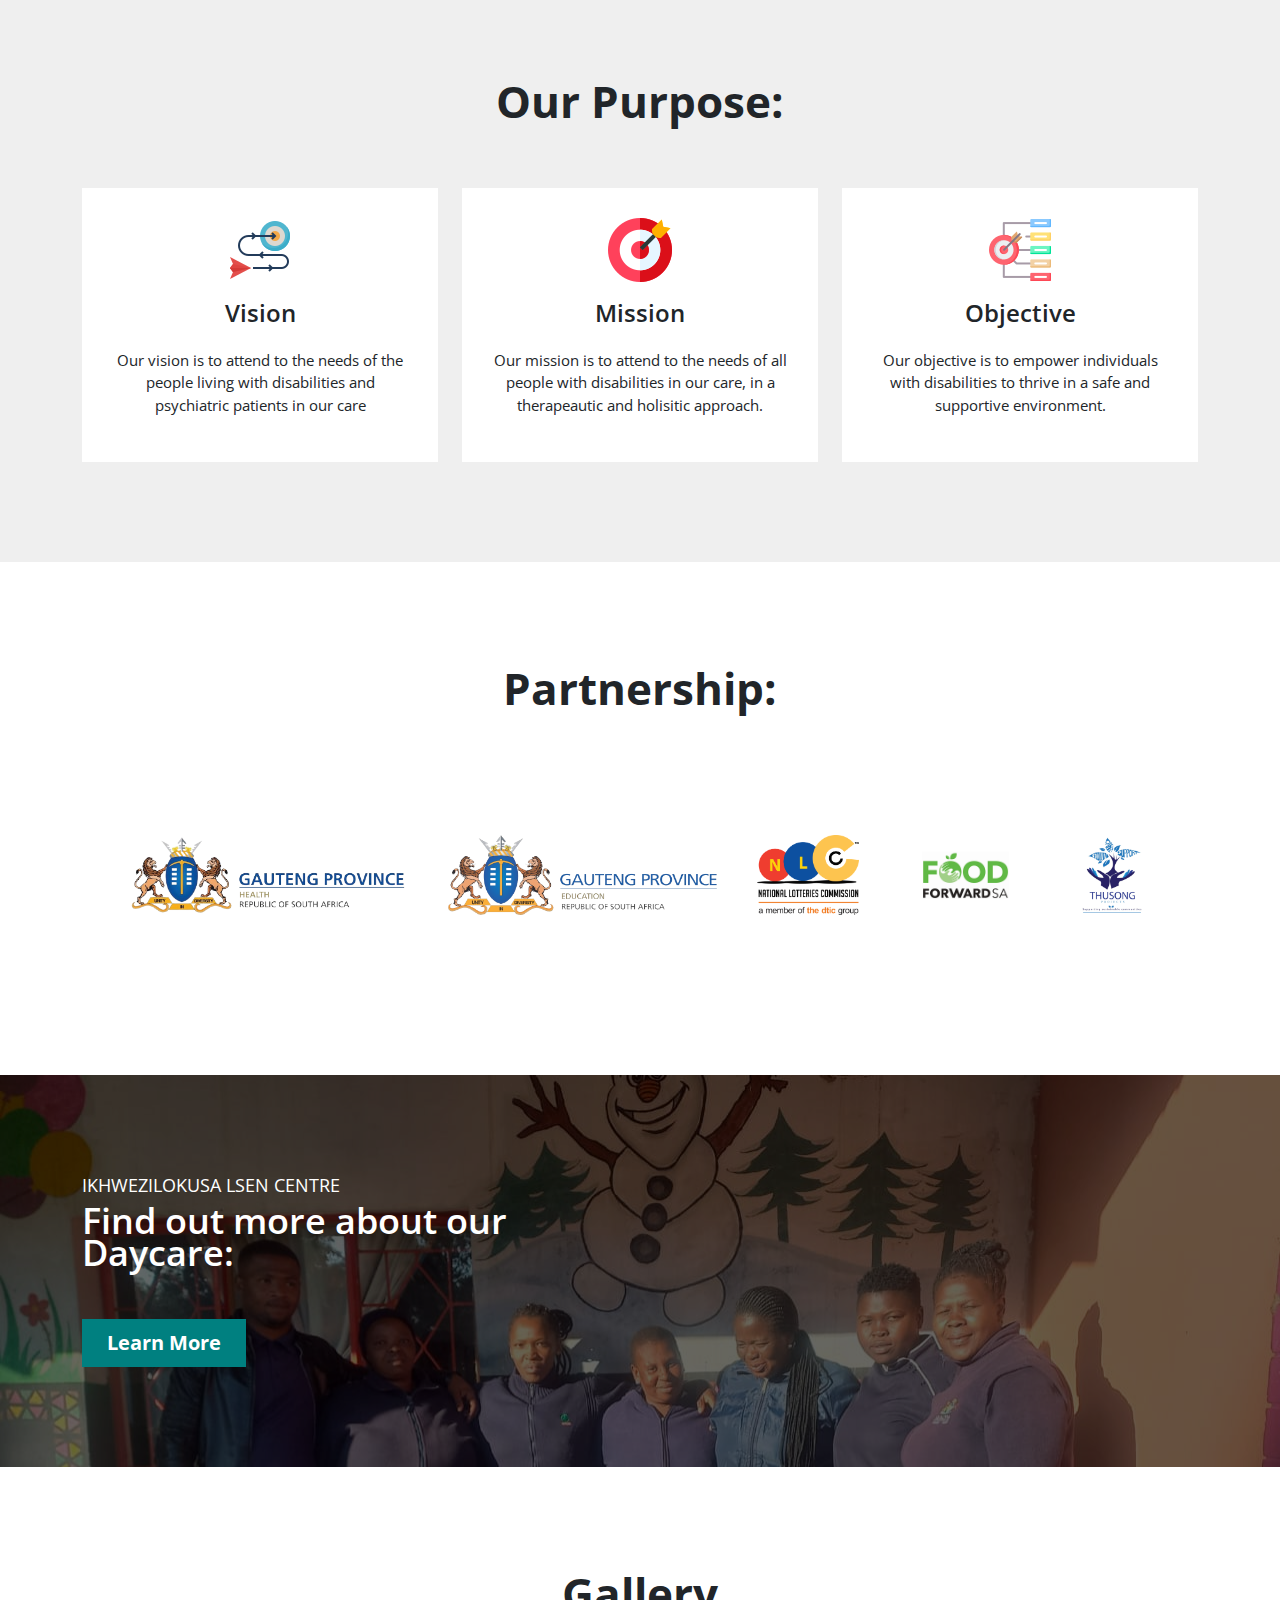
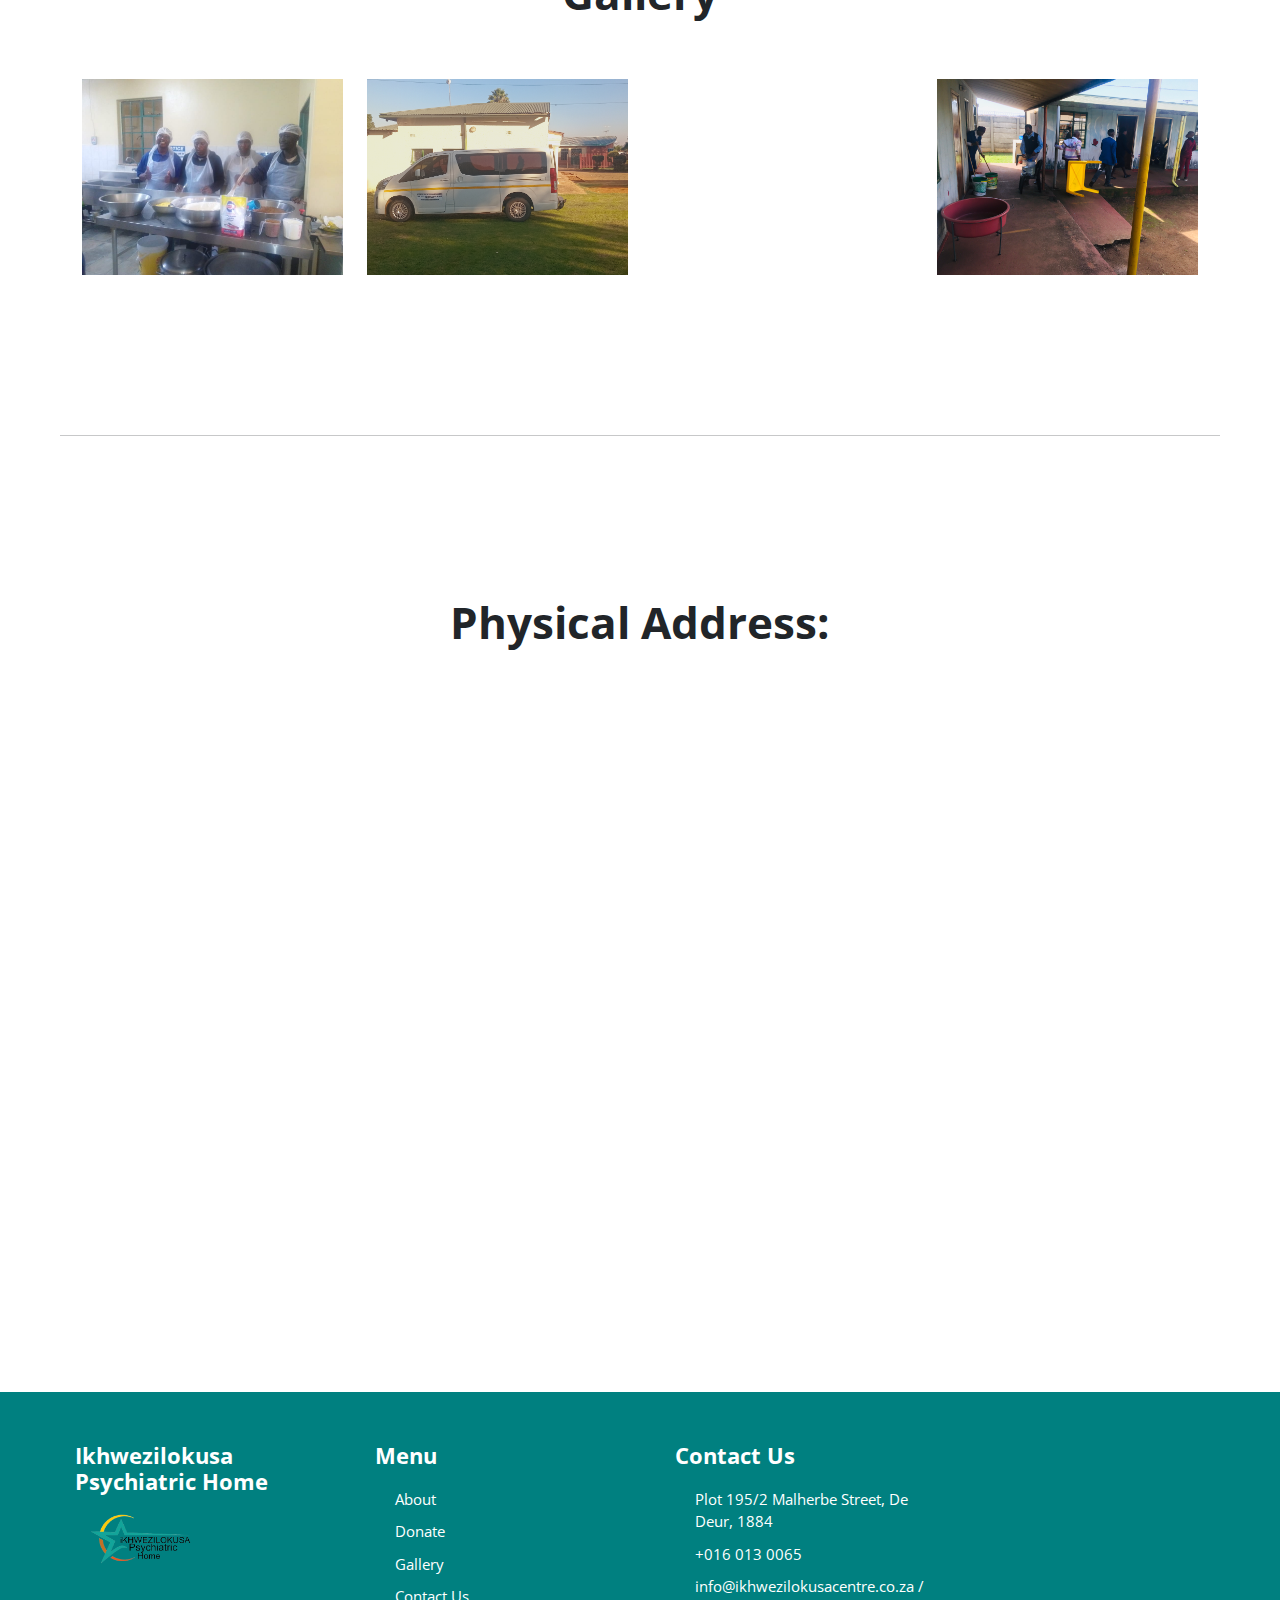
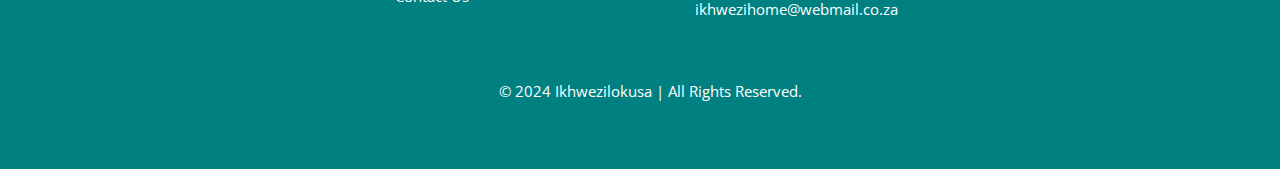
==== commit 030c5faf: "first commit" ====
--- a/index.html
+++ b/index.html
@@ -180,14 +180,9 @@
                 children with special needs.
               </p>
               <p>
-                The Home cares for 26 severely and profound mental disabled
-                children on a 24-hour basis. These children are cared for and
-                stimulated by trained caregivers. There are also 56 children who
-                the home for therapy daily and provide for the children with
-                special educational needs. The psychiatric home was formed in
-                2006 in response to the need in the area for residential as well
-                as a rehabilition facility for psychiatric patients. It caters
-                for 72 adult people.
+                The Home provides 24-hour care for 26 children with severe and profound intellectual disabilities. Trained caregivers look after these children and provide them with stimulation. The Home also offers daily therapy sessions for an additional 56 children with special educational needs.
+                `                             <br/>
+                                          Founded in 2006 to address the area's need for a combined residential and rehabilitation facility for psychiatric patients, the psychiatric home caters to 72 adults.
               </p>
 
               <a href="/about.html" class="btn btn-primary">Read More</a>
